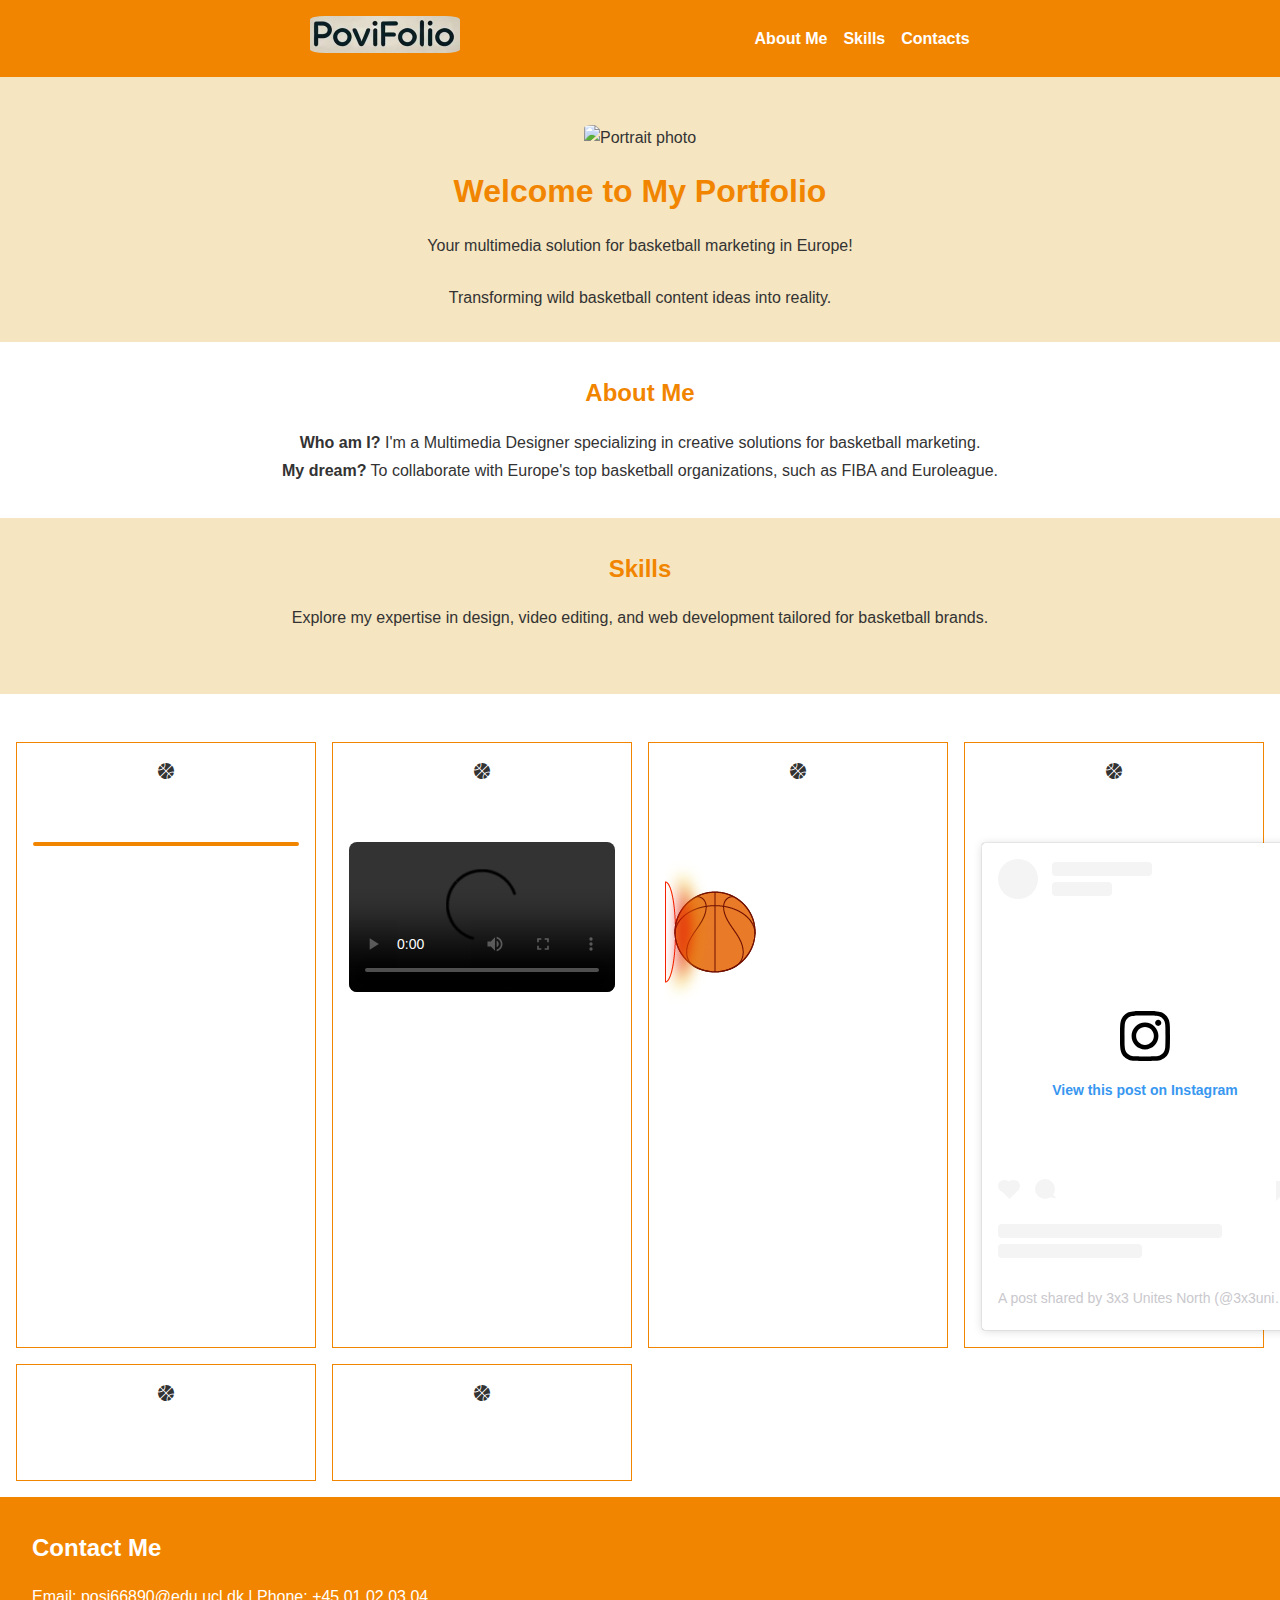
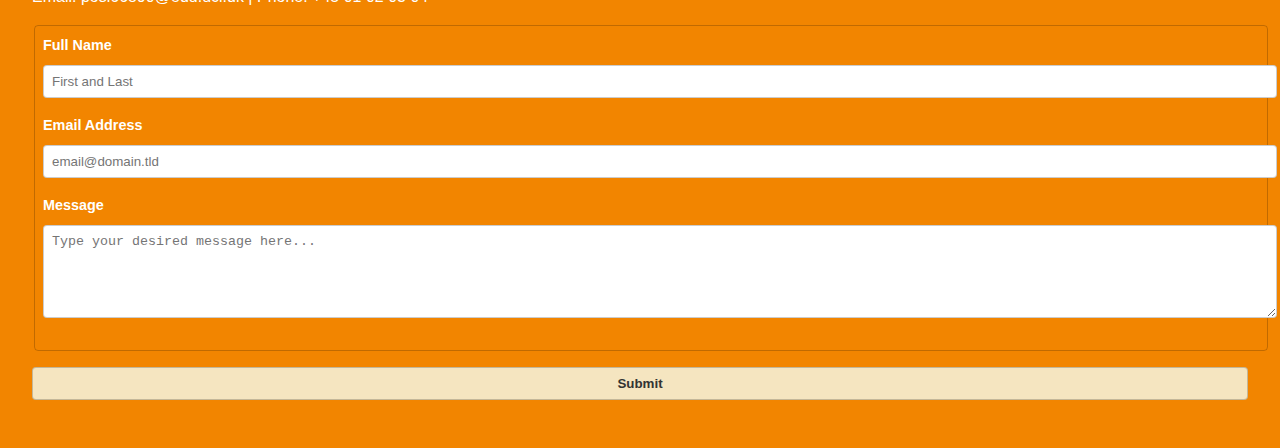
==== index.html @ 5fd6fee3 "onepager.html to index.html" ====
<!DOCTYPE html>
<html lang="en">
<head>
    <meta charset="UTF-8">
    <meta name="viewport" content="width=device-width, initial-scale=1.0">
    <title>PoviFolio</title>
    <link rel="stylesheet" href="https://cdnjs.cloudflare.com/ajax/libs/font-awesome/6.0.0/css/all.min.css">
    <link rel="stylesheet" href="onepager.css">
</head>
<body>
    <!-- Navbar Section -->
    <nav class="navbar">
        <a href="#landing" class="navbar__logo">
            <img src="./img/logo.jpg" alt="Logo" class="navbar__img">
        </a>
        <ul class="navbar__menu">
            <li><a href="#about" class="navbar__link">About Me</a></li>
            <li><a href="#skills" class="navbar__link">Skills</a></li>
            <li><a href="#contacts" class="navbar__link">Contacts</a></li>
        </ul>
    </nav>

    <!-- Landing Section -->
    <section id="landing" class="landing">
        <img src="./img/Povi/IMG_2511.JPG" alt="Portrait photo" class="landing__img">
        <div class="landing__content">
            <h1>Welcome to My Portfolio</h1>
            <p>Your multimedia solution for basketball marketing in Europe!<br><br>Transforming wild basketball content ideas into reality.</p>
        </div>
    </section>

    <!-- About Me Section -->
    <section id="about" class="about">
        <div class="about__content">
            <h2>About Me</h2>
            <p><strong>Who am I?</strong> I'm a Multimedia Designer specializing in creative solutions for basketball marketing.<br>
            <strong>My dream?</strong> To collaborate with Europe's top basketball organizations, such as FIBA and Euroleague.</p>
        </div>
    </section>

    <!-- Skills Section -->
    <section id="skills" class="skills">
        <div>
            <h2>Skills</h2>
            <p>Explore my expertise in design, video editing, and web development tailored for basketball brands.</p>
        </div>
    </section>
    
    <main class="main">
        <div class="container">
            <!-- Skill 1: Carousel -->
            <div class="skills__item">
                <i class="fa-solid fa-basketball"></i>
                <div class="skills__hover">
                    <p class="skills__text">Apparel photography</p>
                </div>
                <div class="carousel">
                    <img src="./img/DSC08071.JPG" alt="" class="carousel__image">
                    <img src="./img/DSC08074.JPG" alt="" class="carousel__image">
                    <img src="./img/DSC08086.JPG" alt="" class="carousel__image">
                    <img src="./img/DSC08089.JPG" alt="" class="carousel__image">
                    <img src="./img/DSC08105.JPG" alt="" class="carousel__image">
                </div>
            </div>
    
            <!-- Skill 2: Video -->
            <div class="skills__item">
                <i class="fa-solid fa-basketball"></i>
                <div class="skills__hover">
                    <p class="skills__text">Product Display Montage</p>
                </div>
                <video class="skills__media" controls>
                    <source src="/img/ShoeDisplay.webm" type="video/mp4">
                    Your browser does not support the video tag.
                </video>
            </div>
    
            <!-- Skill 3: Animation -->
            <div class="skills__item">
                <i class="fa-solid fa-basketball"></i>
                <div class="skills__hover">
                    <p class="skills__text">Animation Showcase</p>
                </div>
                <div class="skills__animation"></div>
            </div>
    
            <!-- Skill 4: Static Content -->
            <div class="skills__item">
                <i class="fa-solid fa-basketball"></i>
                <div class="skills__hover">
                    <p class="skills__text">Description of this skill.</p>
                </div>
                
                <!-- <blockquote class="instagram-media" data-instgrm-permalink="https://www.instagram.com/3x3unitesnorth/" data-instgrm-version="14"></blockquote>
                <script async src="//www.instagram.com/embed.js"></script> -->
                <blockquote class="instagram-media" data-instgrm-captioned data-instgrm-permalink="https://www.instagram.com/p/DDcJCPTNmQY/?utm_source=ig_embed&amp;utm_campaign=loading" data-instgrm-version="14" style=" background:#FFF; border:0; border-radius:3px; box-shadow:0 0 1px 0 rgba(0,0,0,0.5),0 1px 10px 0 rgba(0,0,0,0.15); margin: 1px; max-width:540px; min-width:326px; padding:0; width:99.375%; width:-webkit-calc(100% - 2px); width:calc(100% - 2px);"><div style="padding:16px;"> <a href="https://www.instagram.com/p/DDcJCPTNmQY/?utm_source=ig_embed&amp;utm_campaign=loading" style=" background:#FFFFFF; line-height:0; padding:0 0; text-align:center; text-decoration:none; width:100%;" target="_blank"> <div style=" display: flex; flex-direction: row; align-items: center;"> <div style="background-color: #F4F4F4; border-radius: 50%; flex-grow: 0; height: 40px; margin-right: 14px; width: 40px;"></div> <div style="display: flex; flex-direction: column; flex-grow: 1; justify-content: center;"> <div style=" background-color: #F4F4F4; border-radius: 4px; flex-grow: 0; height: 14px; margin-bottom: 6px; width: 100px;"></div> <div style=" background-color: #F4F4F4; border-radius: 4px; flex-grow: 0; height: 14px; width: 60px;"></div></div></div><div style="padding: 19% 0;"></div> <div style="display:block; height:50px; margin:0 auto 12px; width:50px;"><svg width="50px" height="50px" viewBox="0 0 60 60" version="1.1" xmlns="https://www.w3.org/2000/svg" xmlns:xlink="https://www.w3.org/1999/xlink"><g stroke="none" stroke-width="1" fill="none" fill-rule="evenodd"><g transform="translate(-511.000000, -20.000000)" fill="#000000"><g><path d="M556.869,30.41 C554.814,30.41 553.148,32.076 553.148,34.131 C553.148,36.186 554.814,37.852 556.869,37.852 C558.924,37.852 560.59,36.186 560.59,34.131 C560.59,32.076 558.924,30.41 556.869,30.41 M541,60.657 C535.114,60.657 530.342,55.887 530.342,50 C530.342,44.114 535.114,39.342 541,39.342 C546.887,39.342 551.658,44.114 551.658,50 C551.658,55.887 546.887,60.657 541,60.657 M541,33.886 C532.1,33.886 524.886,41.1 524.886,50 C524.886,58.899 532.1,66.113 541,66.113 C549.9,66.113 557.115,58.899 557.115,50 C557.115,41.1 549.9,33.886 541,33.886 M565.378,62.101 C565.244,65.022 564.756,66.606 564.346,67.663 C563.803,69.06 563.154,70.057 562.106,71.106 C561.058,72.155 560.06,72.803 558.662,73.347 C557.607,73.757 556.021,74.244 553.102,74.378 C549.944,74.521 548.997,74.552 541,74.552 C533.003,74.552 532.056,74.521 528.898,74.378 C525.979,74.244 524.393,73.757 523.338,73.347 C521.94,72.803 520.942,72.155 519.894,71.106 C518.846,70.057 518.197,69.06 517.654,67.663 C517.244,66.606 516.755,65.022 516.623,62.101 C516.479,58.943 516.448,57.996 516.448,50 C516.448,42.003 516.479,41.056 516.623,37.899 C516.755,34.978 517.244,33.391 517.654,32.338 C518.197,30.938 518.846,29.942 519.894,28.894 C520.942,27.846 521.94,27.196 523.338,26.654 C524.393,26.244 525.979,25.756 528.898,25.623 C532.057,25.479 533.004,25.448 541,25.448 C548.997,25.448 549.943,25.479 553.102,25.623 C556.021,25.756 557.607,26.244 558.662,26.654 C560.06,27.196 561.058,27.846 562.106,28.894 C563.154,29.942 563.803,30.938 564.346,32.338 C564.756,33.391 565.244,34.978 565.378,37.899 C565.522,41.056 565.552,42.003 565.552,50 C565.552,57.996 565.522,58.943 565.378,62.101 M570.82,37.631 C570.674,34.438 570.167,32.258 569.425,30.349 C568.659,28.377 567.633,26.702 565.965,25.035 C564.297,23.368 562.623,22.342 560.652,21.575 C558.743,20.834 556.562,20.326 553.369,20.18 C550.169,20.033 549.148,20 541,20 C532.853,20 531.831,20.033 528.631,20.18 C525.438,20.326 523.257,20.834 521.349,21.575 C519.376,22.342 517.703,23.368 516.035,25.035 C514.368,26.702 513.342,28.377 512.574,30.349 C511.834,32.258 511.326,34.438 511.181,37.631 C511.035,40.831 511,41.851 511,50 C511,58.147 511.035,59.17 511.181,62.369 C511.326,65.562 511.834,67.743 512.574,69.651 C513.342,71.625 514.368,73.296 516.035,74.965 C517.703,76.634 519.376,77.658 521.349,78.425 C523.257,79.167 525.438,79.673 528.631,79.82 C531.831,79.965 532.853,80.001 541,80.001 C549.148,80.001 550.169,79.965 553.369,79.82 C556.562,79.673 558.743,79.167 560.652,78.425 C562.623,77.658 564.297,76.634 565.965,74.965 C567.633,73.296 568.659,71.625 569.425,69.651 C570.167,67.743 570.674,65.562 570.82,62.369 C570.966,59.17 571,58.147 571,50 C571,41.851 570.966,40.831 570.82,37.631"></path></g></g></g></svg></div><div style="padding-top: 8px;"> <div style=" color:#3897f0; font-family:Arial,sans-serif; font-size:14px; font-style:normal; font-weight:550; line-height:18px;">View this post on Instagram</div></div><div style="padding: 12.5% 0;"></div> <div style="display: flex; flex-direction: row; margin-bottom: 14px; align-items: center;"><div> <div style="background-color: #F4F4F4; border-radius: 50%; height: 12.5px; width: 12.5px; transform: translateX(0px) translateY(7px);"></div> <div style="background-color: #F4F4F4; height: 12.5px; transform: rotate(-45deg) translateX(3px) translateY(1px); width: 12.5px; flex-grow: 0; margin-right: 14px; margin-left: 2px;"></div> <div style="background-color: #F4F4F4; border-radius: 50%; height: 12.5px; width: 12.5px; transform: translateX(9px) translateY(-18px);"></div></div><div style="margin-left: 8px;"> <div style=" background-color: #F4F4F4; border-radius: 50%; flex-grow: 0; height: 20px; width: 20px;"></div> <div style=" width: 0; height: 0; border-top: 2px solid transparent; border-left: 6px solid #f4f4f4; border-bottom: 2px solid transparent; transform: translateX(16px) translateY(-4px) rotate(30deg)"></div></div><div style="margin-left: auto;"> <div style=" width: 0px; border-top: 8px solid #F4F4F4; border-right: 8px solid transparent; transform: translateY(16px);"></div> <div style=" background-color: #F4F4F4; flex-grow: 0; height: 12px; width: 16px; transform: translateY(-4px);"></div> <div style=" width: 0; height: 0; border-top: 8px solid #F4F4F4; border-left: 8px solid transparent; transform: translateY(-4px) translateX(8px);"></div></div></div> <div style="display: flex; flex-direction: column; flex-grow: 1; justify-content: center; margin-bottom: 24px;"> <div style=" background-color: #F4F4F4; border-radius: 4px; flex-grow: 0; height: 14px; margin-bottom: 6px; width: 224px;"></div> <div style=" background-color: #F4F4F4; border-radius: 4px; flex-grow: 0; height: 14px; width: 144px;"></div></div></a><p style=" color:#c9c8cd; font-family:Arial,sans-serif; font-size:14px; line-height:17px; margin-bottom:0; margin-top:8px; overflow:hidden; padding:8px 0 7px; text-align:center; text-overflow:ellipsis; white-space:nowrap;"><a href="https://www.instagram.com/p/DDcJCPTNmQY/?utm_source=ig_embed&amp;utm_campaign=loading" style=" color:#c9c8cd; font-family:Arial,sans-serif; font-size:14px; font-style:normal; font-weight:normal; line-height:17px; text-decoration:none;" target="_blank">A post shared by 3x3 Unites North (@3x3unitesnorth)</a></p></div></blockquote>
<script async src="//www.instagram.com/embed.js"></script>

            </div>

            <!-- Skill 5: Static Content -->
            <div class="skills__item">
                <i class="fa-solid fa-basketball"></i>
                <div class="skills__hover">
                    <p class="skills__text">Description of this skill.</p>
                </div>
            </div>

            <!-- Skill 6: Static Content -->
            <div class="skills__item">
                <i class="fa-solid fa-basketball"></i>
                <div class="skills__hover">
                    <p class="skills__text">Description of this skill.</p>
                </div>
            </div>
        </div>
    </main>
    <script src="script.js"></script>

    <!-- Contacts Section -->
    <section id="contacts" class="contacts">
        <div>
            <h2>Contact Me</h2>
            <p>Email: posi66890@edu.ucl.dk | Phone: +45 01 02 03 04</p>
            <form id="fs-frm" name="simple-contact-form" accept-charset="utf-8" action="https://formspree.io/f/fs-frm" method="post">
                <fieldset id="fs-frm-inputs">
                  <label for="full-name">Full Name</label>
                  <input type="text" name="name" id="full-name" placeholder="First and Last" required="">
                  <label for="email-address">Email Address</label>
                  <input type="email" name="_replyto" id="email-address" placeholder="email@domain.tld" required="">
                  <label for="message">Message</label>
                  <textarea rows="5" name="message" id="message" placeholder="Type your desired message here..." required=""></textarea>
                  <input type="hidden" name="_subject" id="email-subject" value="Contact Form Submission">
                </fieldset>
                <input type="button" value="Submit">
              </form>
        </div>
    </section>
    <script>
        // Smooth manual scrolling
document.querySelectorAll('.navbar__link').forEach(link => {
    link.addEventListener('click', (e) => {
        e.preventDefault();
        const target = document.querySelector(link.getAttribute('href'));
        const offsetTop = target.offsetTop;

        window.scrollTo({
            top: offsetTop,
            behavior: 'smooth'
        });
    });
});

        // JS code for the carousel
        document.querySelectorAll('.carousel').forEach(carousel => {
            const images = carousel.querySelectorAll('.carousel__image');
            let currentIndex = 0;

            const showImage = (index) => {
                images.forEach((img, i) => {
                    img.style.display = i === index ? 'block' : 'none';
                });
            };

            setInterval(() => {
                currentIndex = (currentIndex + 1) % images.length;
                showImage(currentIndex);
            }, 3000);

            showImage(currentIndex);
        });
    
    </script>
</body>
</html>
---- onepager.css ----
/* Variables for Consistency */
:root {
  --color-primary: #f28500;
  --color-secondary: #f5e5c0;
  --color-bg: #ffffff;
  --color-text: #333333;
  --color-hover-bg: rgba(0, 0, 0, 0.8);
  --spacing: 1rem;
}

/* General Reset */
body, h1, h2, p, ul, li {
  margin: 0;
  padding: 0;
  box-sizing: border-box;
}

body {
  font-family: Arial, sans-serif;
  background-color: var(--color-bg);
  color: var(--color-text);
  line-height: 1.6;
}

/* Navbar */
.navbar {
  position: relative;
  display: flex;
  justify-content: space-evenly;
  align-items: center;
  background-color: var(--color-primary);
  padding: var(--spacing);
}

.navbar__menu {
  list-style: none;
  display: flex;
  gap: var(--spacing);
}

.navbar__link {
  color: var(--color-bg);
  text-decoration: none;
  font-weight: bold;
}

.navbar__link:hover {
  text-decoration: underline;
}

.navbar__img {
  width: 150px;
  height: auto;
  border-radius: 10%;
}

/* Landing Section */
.landing {
  text-align: center;
  padding: 2rem;
  background-color: var(--color-secondary);
}

.landing__img {
  display: inline;
  width: 500px;
  height: auto;
  border-radius: 10%;
  margin: 1rem;
}

.landing h1 {
  font-size: 2rem;
  color: var(--color-primary);
}

.landing p {
  font-size: 1rem;
  margin-top: 1rem;
}

/* About Me Section */
.about {
  text-align: center;
  padding: 2rem;
  background-color: var(--color-bg);
  color: var(--color-text);
}

.about h2 {
  font-size: 1.5rem;
  color: var(--color-primary);
  margin-bottom: 1rem;
}

.about p {
  font-size: 1rem;
  line-height: 1.8;
}

/* Skills Section */
.skills {
  margin-bottom: 2rem;
  padding: 2rem;
  background-color: var(--color-secondary);
}

.skills h2 {
  text-align: center;
  font-size: 1.5rem;
  color: var(--color-primary);
  margin-bottom: 1rem;
}

.skills p {
  text-align: center;
  font-size: 1rem;
  margin-bottom: 2rem;
}

/* Skills Item */
.container {
  display: grid;
  grid-template-columns: repeat(auto-fit, minmax(300px, 1fr));
  gap: var(--spacing);
  justify-content: center; /* Center the grid items horizontally */
  align-content: center; /* Center the grid items vertically if there's extra space */
  padding: 1rem; /* Add padding for smaller screens */
}

.skills__item {
  box-sizing: border-box;
  position: relative;
  background-color: var(--color-bg);
  padding: var(--spacing);
  text-align: center;
  border: 1px solid var(--color-primary);
  transition: transform 0.3s ease;
}

.skills__item * {
  max-width: 100%;
  height: auto;

}

.skills__item:hover {
  transform: scale(1.05);
}

.skills__hover {
  opacity: 0;
  transform: translateY(100%);
  transition: transform 0.3s ease, opacity 0.3s ease;
  padding: var(--spacing);
  background-color: var(--color-hover-bg);
  color: var(--color-bg);
}

.skills__item:hover .skills__hover {
  opacity: 1;
  transform: translateY(0);
}

/* Image carousel */
.carousel {
  display: flex;
  overflow: hidden;
  border: 2px solid var(--color-primary);
  border-radius: 8px;
}

/* Video and Animation */
.skills__media {
  width: 100%;
  border-radius: 8px;
}

.skills__animation {
  height: 400px;
  width: 400px;
  background: url("./img/portals-01.png") no-repeat;
  animation: sprite-animation 1.8s steps(21) infinite;
}

@keyframes sprite-animation {
  0% {
    background-position: 0;
  }
  100% {
    background-position: -8400px;
  }
}

/* Contacts Section */
.contacts {
  padding: 2rem;
  background-color: var(--color-primary);
  color: var(--color-bg);
}

.contacts h2 {
  font-size: 1.5rem;
  margin-bottom: 1rem;
}

.contacts p {
  font-size: 1rem;
  margin-bottom: 1rem;
}

input[type="button"] {
  padding: 0.5rem 1rem;
  background-color: var(--color-secondary);
  color: var(--color-text);
  border: none;
  cursor: pointer;
  border-radius: 4px;
  font-weight: bold;
}

input[type="button"]:hover {
  background-color: var(--color-hover-bg);
  color: var(--color-bg);
}

/* Form Styling */
#fs-frm input,
#fs-frm textarea,
#fs-frm fieldset {
  width: 100%;
  margin-bottom: 1rem;
  padding: 0.5rem;
  border: 1px solid rgba(0, 0, 0, 0.2);
  border-radius: 4px;
}

#fs-frm label {
  margin-bottom: 0.5rem;
  display: block;
  font-size: 0.9rem;
  font-weight: bold;
}

/* Responsive Design */
/* @media (max-width: 768px) {
  .navbar__menu {
    flex-direction: column;
    gap: 1rem;
  }

  .navbar__link {
    font-size: 0.9rem;
  }

  .skills {
    display: flex;
    justify-content: center;
  }
} */

@media (max-width: 768px) {
  .container {
    grid-template-columns: repeat(auto-fit, minmax(250px, 1fr)); /* Reduce column size */
    padding: 0.5rem;
  }

  .skills__item {
    padding: 0.8rem; /* Reduce padding */
    font-size: 0.9rem; /* Adjust font size */
  }

  .skills__hover {
    padding: 0.5rem; /* Reduce hover padding */
  }

  .skills__animation {
    height: 300px; /* Reduce size of animation */
    width: 300px;
  }
}
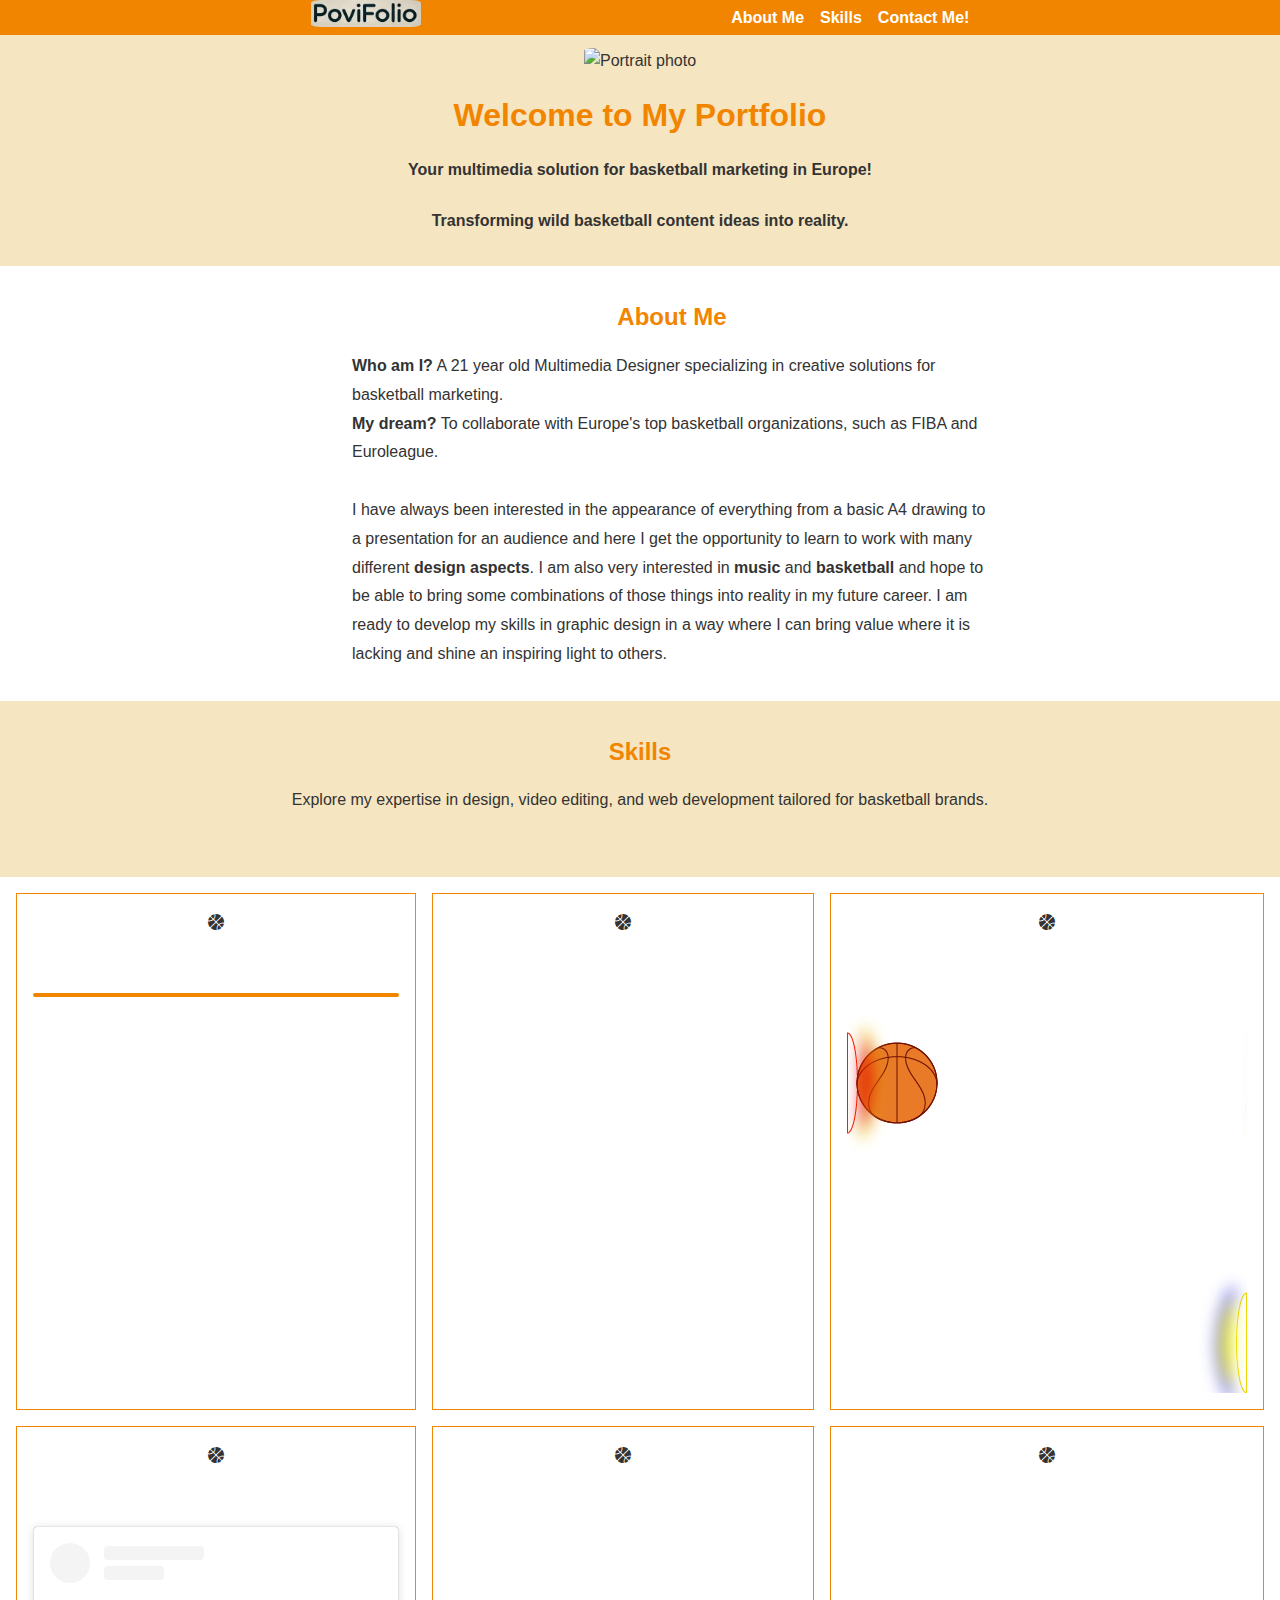
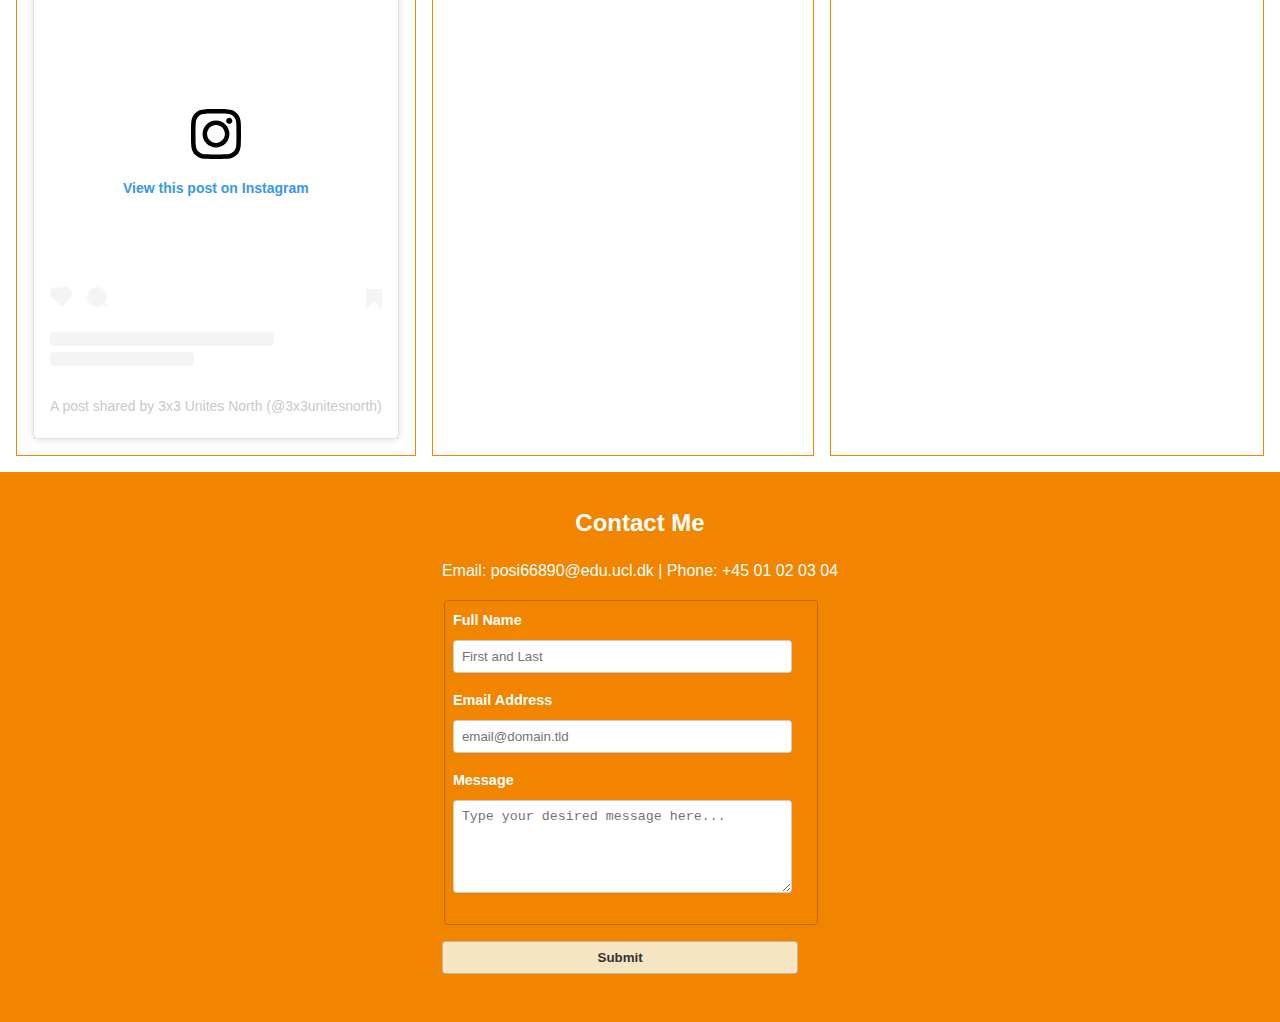
==== commit bf8b45ea: "fixed navbar, contact form, about me" ====
--- a/index.html
+++ b/index.html
@@ -16,7 +16,7 @@
         <ul class="navbar__menu">
             <li><a href="#about" class="navbar__link">About Me</a></li>
             <li><a href="#skills" class="navbar__link">Skills</a></li>
-            <li><a href="#contacts" class="navbar__link">Contacts</a></li>
+            <li><a href="#contacts" class="navbar__link">Contact Me!</a></li>
         </ul>
     </nav>
 
@@ -25,7 +25,7 @@
         <img src="./img/Povi/IMG_2511.JPG" alt="Portrait photo" class="landing__img">
         <div class="landing__content">
             <h1>Welcome to My Portfolio</h1>
-            <p>Your multimedia solution for basketball marketing in Europe!<br><br>Transforming wild basketball content ideas into reality.</p>
+            <p><strong>Your multimedia solution for basketball marketing in Europe!<br><br>Transforming wild basketball content ideas into reality.</p></strong>
         </div>
     </section>
 
@@ -33,8 +33,14 @@
     <section id="about" class="about">
         <div class="about__content">
             <h2>About Me</h2>
-            <p><strong>Who am I?</strong> I'm a Multimedia Designer specializing in creative solutions for basketball marketing.<br>
-            <strong>My dream?</strong> To collaborate with Europe's top basketball organizations, such as FIBA and Euroleague.</p>
+            <p>
+                <strong>Who am I?</strong> A 21 year old Multimedia Designer specializing in creative solutions for basketball marketing.<br>
+                <strong>My dream?</strong> To collaborate with Europe's top basketball organizations, such as FIBA and Euroleague.
+                <br><br>
+                I have always been interested in the appearance of everything from a basic A4 drawing to a presentation for an audience and here I get the opportunity to learn to work with many different <strong>design aspects</strong>. 
+                I am also very interested in <strong>music</strong> and <strong>basketball</strong> and hope to be able to bring some combinations of those things into reality in my future career.
+                I am ready to develop my skills in graphic design in a way where I can bring value where it is lacking and shine an inspiring light to others. 
+            </p>
         </div>
     </section>
 
@@ -69,17 +75,14 @@
                 <div class="skills__hover">
                     <p class="skills__text">Product Display Montage</p>
                 </div>
-                <video class="skills__media" controls>
-                    <source src="/img/ShoeDisplay.webm" type="video/mp4">
-                    Your browser does not support the video tag.
-                </video>
+                <img src="./img/shoedisplay.webm" alt="">
             </div>
     
             <!-- Skill 3: Animation -->
             <div class="skills__item">
                 <i class="fa-solid fa-basketball"></i>
                 <div class="skills__hover">
-                    <p class="skills__text">Animation Showcase</p>
+                    <p class="skills__text">Sprite Animation</p>
                 </div>
                 <div class="skills__animation"></div>
             </div>
@@ -88,9 +91,9 @@
             <div class="skills__item">
                 <i class="fa-solid fa-basketball"></i>
                 <div class="skills__hover">
-                    <p class="skills__text">Description of this skill.</p>
+                    <p class="skills__text">Instagram account</p>
                 </div>
-                
+                <!-- <embed src="https://www.instagram.com/3x3unitesnorth/" type="media_type"> -->
                 <!-- <blockquote class="instagram-media" data-instgrm-permalink="https://www.instagram.com/3x3unitesnorth/" data-instgrm-version="14"></blockquote>
                 <script async src="//www.instagram.com/embed.js"></script> -->
                 <blockquote class="instagram-media" data-instgrm-captioned data-instgrm-permalink="https://www.instagram.com/p/DDcJCPTNmQY/?utm_source=ig_embed&amp;utm_campaign=loading" data-instgrm-version="14" style=" background:#FFF; border:0; border-radius:3px; box-shadow:0 0 1px 0 rgba(0,0,0,0.5),0 1px 10px 0 rgba(0,0,0,0.15); margin: 1px; max-width:540px; min-width:326px; padding:0; width:99.375%; width:-webkit-calc(100% - 2px); width:calc(100% - 2px);"><div style="padding:16px;"> <a href="https://www.instagram.com/p/DDcJCPTNmQY/?utm_source=ig_embed&amp;utm_campaign=loading" style=" background:#FFFFFF; line-height:0; padding:0 0; text-align:center; text-decoration:none; width:100%;" target="_blank"> <div style=" display: flex; flex-direction: row; align-items: center;"> <div style="background-color: #F4F4F4; border-radius: 50%; flex-grow: 0; height: 40px; margin-right: 14px; width: 40px;"></div> <div style="display: flex; flex-direction: column; flex-grow: 1; justify-content: center;"> <div style=" background-color: #F4F4F4; border-radius: 4px; flex-grow: 0; height: 14px; margin-bottom: 6px; width: 100px;"></div> <div style=" background-color: #F4F4F4; border-radius: 4px; flex-grow: 0; height: 14px; width: 60px;"></div></div></div><div style="padding: 19% 0;"></div> <div style="display:block; height:50px; margin:0 auto 12px; width:50px;"><svg width="50px" height="50px" viewBox="0 0 60 60" version="1.1" xmlns="https://www.w3.org/2000/svg" xmlns:xlink="https://www.w3.org/1999/xlink"><g stroke="none" stroke-width="1" fill="none" fill-rule="evenodd"><g transform="translate(-511.000000, -20.000000)" fill="#000000"><g><path d="M556.869,30.41 C554.814,30.41 553.148,32.076 553.148,34.131 C553.148,36.186 554.814,37.852 556.869,37.852 C558.924,37.852 560.59,36.186 560.59,34.131 C560.59,32.076 558.924,30.41 556.869,30.41 M541,60.657 C535.114,60.657 530.342,55.887 530.342,50 C530.342,44.114 535.114,39.342 541,39.342 C546.887,39.342 551.658,44.114 551.658,50 C551.658,55.887 546.887,60.657 541,60.657 M541,33.886 C532.1,33.886 524.886,41.1 524.886,50 C524.886,58.899 532.1,66.113 541,66.113 C549.9,66.113 557.115,58.899 557.115,50 C557.115,41.1 549.9,33.886 541,33.886 M565.378,62.101 C565.244,65.022 564.756,66.606 564.346,67.663 C563.803,69.06 563.154,70.057 562.106,71.106 C561.058,72.155 560.06,72.803 558.662,73.347 C557.607,73.757 556.021,74.244 553.102,74.378 C549.944,74.521 548.997,74.552 541,74.552 C533.003,74.552 532.056,74.521 528.898,74.378 C525.979,74.244 524.393,73.757 523.338,73.347 C521.94,72.803 520.942,72.155 519.894,71.106 C518.846,70.057 518.197,69.06 517.654,67.663 C517.244,66.606 516.755,65.022 516.623,62.101 C516.479,58.943 516.448,57.996 516.448,50 C516.448,42.003 516.479,41.056 516.623,37.899 C516.755,34.978 517.244,33.391 517.654,32.338 C518.197,30.938 518.846,29.942 519.894,28.894 C520.942,27.846 521.94,27.196 523.338,26.654 C524.393,26.244 525.979,25.756 528.898,25.623 C532.057,25.479 533.004,25.448 541,25.448 C548.997,25.448 549.943,25.479 553.102,25.623 C556.021,25.756 557.607,26.244 558.662,26.654 C560.06,27.196 561.058,27.846 562.106,28.894 C563.154,29.942 563.803,30.938 564.346,32.338 C564.756,33.391 565.244,34.978 565.378,37.899 C565.522,41.056 565.552,42.003 565.552,50 C565.552,57.996 565.522,58.943 565.378,62.101 M570.82,37.631 C570.674,34.438 570.167,32.258 569.425,30.349 C568.659,28.377 567.633,26.702 565.965,25.035 C564.297,23.368 562.623,22.342 560.652,21.575 C558.743,20.834 556.562,20.326 553.369,20.18 C550.169,20.033 549.148,20 541,20 C532.853,20 531.831,20.033 528.631,20.18 C525.438,20.326 523.257,20.834 521.349,21.575 C519.376,22.342 517.703,23.368 516.035,25.035 C514.368,26.702 513.342,28.377 512.574,30.349 C511.834,32.258 511.326,34.438 511.181,37.631 C511.035,40.831 511,41.851 511,50 C511,58.147 511.035,59.17 511.181,62.369 C511.326,65.562 511.834,67.743 512.574,69.651 C513.342,71.625 514.368,73.296 516.035,74.965 C517.703,76.634 519.376,77.658 521.349,78.425 C523.257,79.167 525.438,79.673 528.631,79.82 C531.831,79.965 532.853,80.001 541,80.001 C549.148,80.001 550.169,79.965 553.369,79.82 C556.562,79.673 558.743,79.167 560.652,78.425 C562.623,77.658 564.297,76.634 565.965,74.965 C567.633,73.296 568.659,71.625 569.425,69.651 C570.167,67.743 570.674,65.562 570.82,62.369 C570.966,59.17 571,58.147 571,50 C571,41.851 570.966,40.831 570.82,37.631"></path></g></g></g></svg></div><div style="padding-top: 8px;"> <div style=" color:#3897f0; font-family:Arial,sans-serif; font-size:14px; font-style:normal; font-weight:550; line-height:18px;">View this post on Instagram</div></div><div style="padding: 12.5% 0;"></div> <div style="display: flex; flex-direction: row; margin-bottom: 14px; align-items: center;"><div> <div style="background-color: #F4F4F4; border-radius: 50%; height: 12.5px; width: 12.5px; transform: translateX(0px) translateY(7px);"></div> <div style="background-color: #F4F4F4; height: 12.5px; transform: rotate(-45deg) translateX(3px) translateY(1px); width: 12.5px; flex-grow: 0; margin-right: 14px; margin-left: 2px;"></div> <div style="background-color: #F4F4F4; border-radius: 50%; height: 12.5px; width: 12.5px; transform: translateX(9px) translateY(-18px);"></div></div><div style="margin-left: 8px;"> <div style=" background-color: #F4F4F4; border-radius: 50%; flex-grow: 0; height: 20px; width: 20px;"></div> <div style=" width: 0; height: 0; border-top: 2px solid transparent; border-left: 6px solid #f4f4f4; border-bottom: 2px solid transparent; transform: translateX(16px) translateY(-4px) rotate(30deg)"></div></div><div style="margin-left: auto;"> <div style=" width: 0px; border-top: 8px solid #F4F4F4; border-right: 8px solid transparent; transform: translateY(16px);"></div> <div style=" background-color: #F4F4F4; flex-grow: 0; height: 12px; width: 16px; transform: translateY(-4px);"></div> <div style=" width: 0; height: 0; border-top: 8px solid #F4F4F4; border-left: 8px solid transparent; transform: translateY(-4px) translateX(8px);"></div></div></div> <div style="display: flex; flex-direction: column; flex-grow: 1; justify-content: center; margin-bottom: 24px;"> <div style=" background-color: #F4F4F4; border-radius: 4px; flex-grow: 0; height: 14px; margin-bottom: 6px; width: 224px;"></div> <div style=" background-color: #F4F4F4; border-radius: 4px; flex-grow: 0; height: 14px; width: 144px;"></div></div></a><p style=" color:#c9c8cd; font-family:Arial,sans-serif; font-size:14px; line-height:17px; margin-bottom:0; margin-top:8px; overflow:hidden; padding:8px 0 7px; text-align:center; text-overflow:ellipsis; white-space:nowrap;"><a href="https://www.instagram.com/p/DDcJCPTNmQY/?utm_source=ig_embed&amp;utm_campaign=loading" style=" color:#c9c8cd; font-family:Arial,sans-serif; font-size:14px; font-style:normal; font-weight:normal; line-height:17px; text-decoration:none;" target="_blank">A post shared by 3x3 Unites North (@3x3unitesnorth)</a></p></div></blockquote>
@@ -122,15 +125,14 @@
         <div>
             <h2>Contact Me</h2>
             <p>Email: posi66890@edu.ucl.dk | Phone: +45 01 02 03 04</p>
-            <form id="fs-frm" name="simple-contact-form" accept-charset="utf-8" action="https://formspree.io/f/fs-frm" method="post">
+            <form id="fs-frm" accept-charset="utf-8">
                 <fieldset id="fs-frm-inputs">
                   <label for="full-name">Full Name</label>
-                  <input type="text" name="name" id="full-name" placeholder="First and Last" required="">
+                  <input type="text" id="full-name" placeholder="First and Last" required="">
                   <label for="email-address">Email Address</label>
-                  <input type="email" name="_replyto" id="email-address" placeholder="email@domain.tld" required="">
+                  <input type="email" id="email-address" placeholder="email@domain.tld" required="">
                   <label for="message">Message</label>
-                  <textarea rows="5" name="message" id="message" placeholder="Type your desired message here..." required=""></textarea>
-                  <input type="hidden" name="_subject" id="email-subject" value="Contact Form Submission">
+                  <textarea rows="5" id="message" placeholder="Type your desired message here..." required=""></textarea>
                 </fieldset>
                 <input type="button" value="Submit">
               </form>
@@ -139,17 +141,18 @@
     <script>
         // Smooth manual scrolling
 document.querySelectorAll('.navbar__link').forEach(link => {
-    link.addEventListener('click', (e) => {
+    link.addEventListener('click', function(e) {
         e.preventDefault();
-        const target = document.querySelector(link.getAttribute('href'));
-        const offsetTop = target.offsetTop;
-
+        const targetId = this.getAttribute('href').substring(1);
+        const targetElement = document.getElementById(targetId);
         window.scrollTo({
-            top: offsetTop,
+            top: targetElement.offsetTop,
             behavior: 'smooth'
         });
     });
 });
+
+
 
         // JS code for the carousel
         document.querySelectorAll('.carousel').forEach(carousel => {
--- a/onepager.css
+++ b/onepager.css
@@ -20,16 +20,19 @@
   background-color: var(--color-bg);
   color: var(--color-text);
   line-height: 1.6;
+  overflow-x: hidden;
 }
 
 /* Navbar */
 .navbar {
-  position: relative;
   display: flex;
   justify-content: space-evenly;
   align-items: center;
+  position: fixed;
+  width: 100%;
+  z-index: 10;
   background-color: var(--color-primary);
-  padding: var(--spacing);
+  padding: var(--spacing)/2;
 }
 
 .navbar__menu {
@@ -49,7 +52,7 @@
 }
 
 .navbar__img {
-  width: 150px;
+  width: 110px;
   height: auto;
   border-radius: 10%;
 }
@@ -80,14 +83,17 @@
 }
 
 /* About Me Section */
-.about {
-  text-align: center;
+#about {
+  display: flex;
+  width: 100%;
+  justify-content: center;
   padding: 2rem;
   background-color: var(--color-bg);
   color: var(--color-text);
 }
 
-.about h2 {
+.about__content h2 {
+  text-align: center;
   font-size: 1.5rem;
   color: var(--color-primary);
   margin-bottom: 1rem;
@@ -98,9 +104,13 @@
   line-height: 1.8;
 }
 
+#about > * {
+  width: 50%;
+  justify-content: center;
+  align-items: center;
+}
 /* Skills Section */
 .skills {
-  margin-bottom: 2rem;
   padding: 2rem;
   background-color: var(--color-secondary);
 }
@@ -121,7 +131,7 @@
 /* Skills Item */
 .container {
   display: grid;
-  grid-template-columns: repeat(auto-fit, minmax(300px, 1fr));
+  grid-template-columns: repeat(3, 1fr);
   gap: var(--spacing);
   justify-content: center; /* Center the grid items horizontally */
   align-content: center; /* Center the grid items vertically if there's extra space */
@@ -194,17 +204,21 @@
 
 /* Contacts Section */
 .contacts {
+  display: flex;
+  justify-content: center;
   padding: 2rem;
   background-color: var(--color-primary);
   color: var(--color-bg);
 }
 
 .contacts h2 {
+  text-align: center;
   font-size: 1.5rem;
   margin-bottom: 1rem;
 }
 
 .contacts p {
+  text-align: center;
   font-size: 1rem;
   margin-bottom: 1rem;
 }
@@ -228,7 +242,7 @@
 #fs-frm input,
 #fs-frm textarea,
 #fs-frm fieldset {
-  width: 100%;
+  width: 90%;
   margin-bottom: 1rem;
   padding: 0.5rem;
   border: 1px solid rgba(0, 0, 0, 0.2);
@@ -275,7 +289,7 @@
   }
 
   .skills__animation {
-    height: 300px; /* Reduce size of animation */
-    width: 300px;
+    height: 400px; /* Reduce size of animation */
+    width: 400px;
   }
 }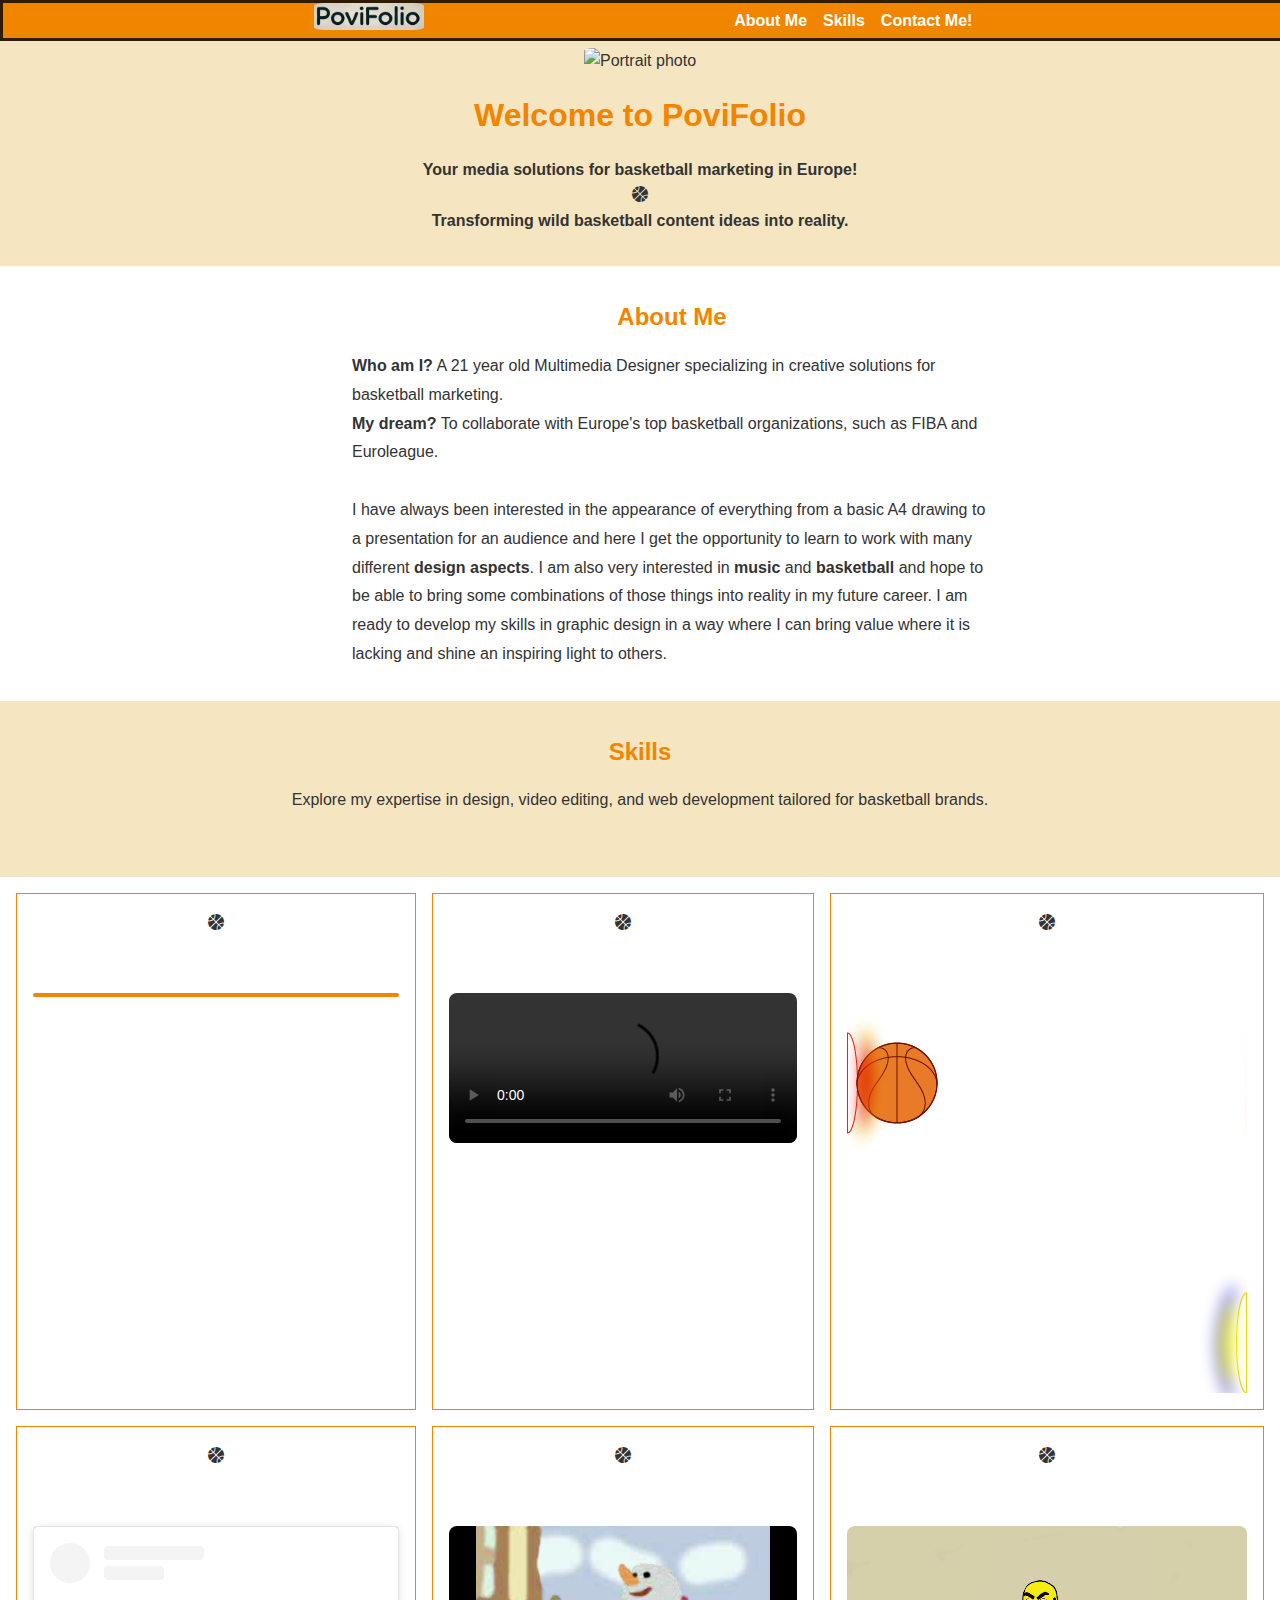
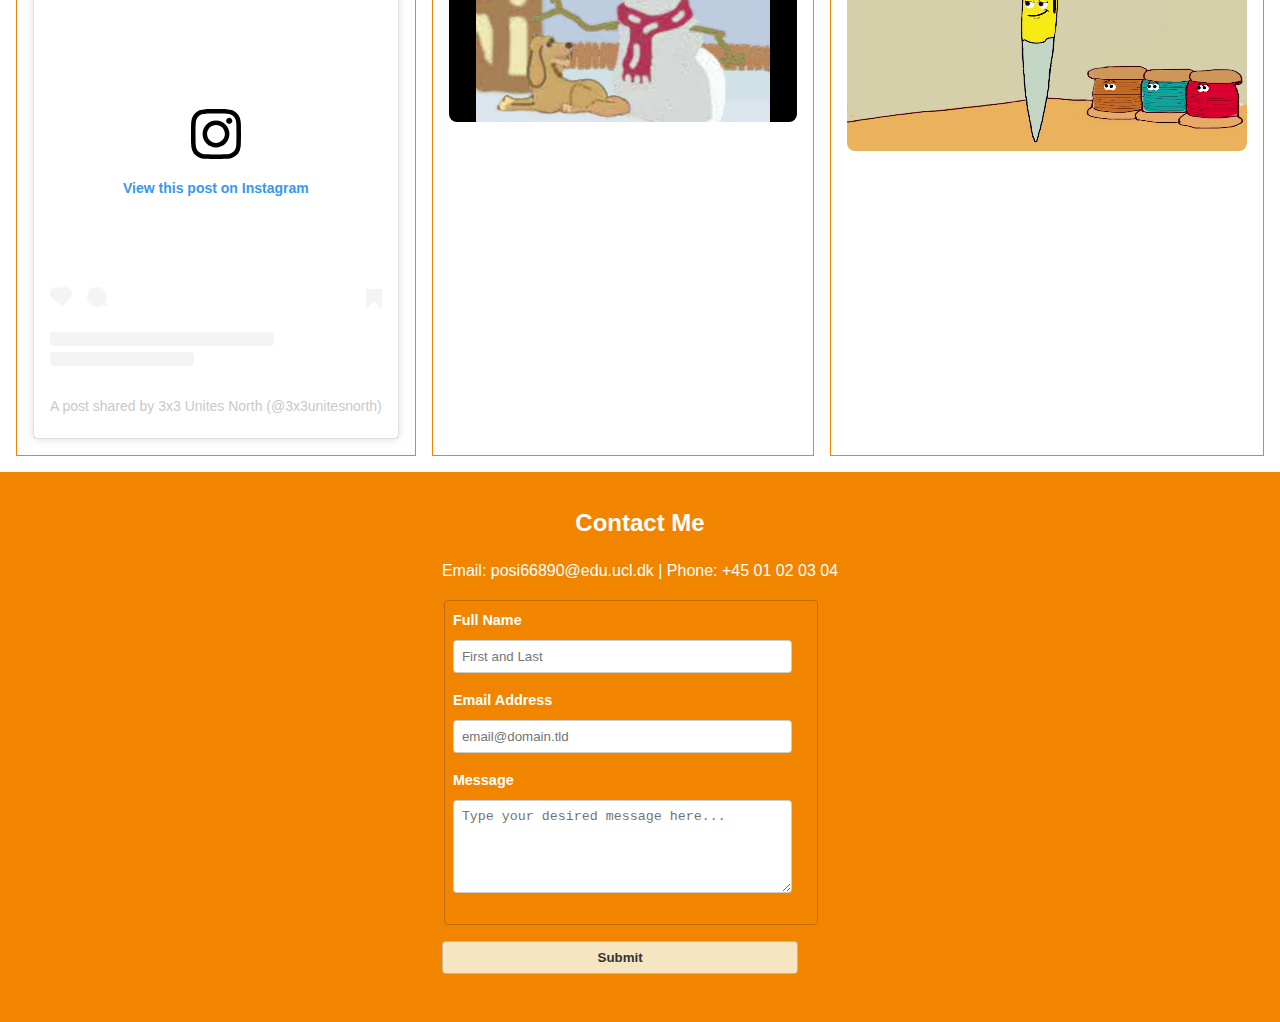
==== commit 28c29258: "images, last 2 skills" ====
--- a/index.html
+++ b/index.html
@@ -22,10 +22,10 @@
 
     <!-- Landing Section -->
     <section id="landing" class="landing">
-        <img src="./img/Povi/IMG_2511.JPG" alt="Portrait photo" class="landing__img">
+        <img src="./img/IMG_2511.JPG" alt="Portrait photo" class="landing__img">
         <div class="landing__content">
-            <h1>Welcome to My Portfolio</h1>
-            <p><strong>Your multimedia solution for basketball marketing in Europe!<br><br>Transforming wild basketball content ideas into reality.</p></strong>
+            <h1>Welcome to PoviFolio</h1>
+            <p><strong>Your media solutions for basketball marketing in Europe!<br><i class="fa-solid fa-basketball"></i><br>Transforming wild basketball content ideas into reality.</p></strong>
         </div>
     </section>
 
@@ -75,7 +75,10 @@
                 <div class="skills__hover">
                     <p class="skills__text">Product Display Montage</p>
                 </div>
-                <img src="./img/shoedisplay.webm" alt="">
+                <video controls >
+                    <source src="./img/shoedisplay.webm" type="video/webm" />
+                  </video>
+                  
             </div>
     
             <!-- Skill 3: Animation -->
@@ -93,28 +96,27 @@
                 <div class="skills__hover">
                     <p class="skills__text">Instagram account</p>
                 </div>
-                <!-- <embed src="https://www.instagram.com/3x3unitesnorth/" type="media_type"> -->
-                <!-- <blockquote class="instagram-media" data-instgrm-permalink="https://www.instagram.com/3x3unitesnorth/" data-instgrm-version="14"></blockquote>
-                <script async src="//www.instagram.com/embed.js"></script> -->
                 <blockquote class="instagram-media" data-instgrm-captioned data-instgrm-permalink="https://www.instagram.com/p/DDcJCPTNmQY/?utm_source=ig_embed&amp;utm_campaign=loading" data-instgrm-version="14" style=" background:#FFF; border:0; border-radius:3px; box-shadow:0 0 1px 0 rgba(0,0,0,0.5),0 1px 10px 0 rgba(0,0,0,0.15); margin: 1px; max-width:540px; min-width:326px; padding:0; width:99.375%; width:-webkit-calc(100% - 2px); width:calc(100% - 2px);"><div style="padding:16px;"> <a href="https://www.instagram.com/p/DDcJCPTNmQY/?utm_source=ig_embed&amp;utm_campaign=loading" style=" background:#FFFFFF; line-height:0; padding:0 0; text-align:center; text-decoration:none; width:100%;" target="_blank"> <div style=" display: flex; flex-direction: row; align-items: center;"> <div style="background-color: #F4F4F4; border-radius: 50%; flex-grow: 0; height: 40px; margin-right: 14px; width: 40px;"></div> <div style="display: flex; flex-direction: column; flex-grow: 1; justify-content: center;"> <div style=" background-color: #F4F4F4; border-radius: 4px; flex-grow: 0; height: 14px; margin-bottom: 6px; width: 100px;"></div> <div style=" background-color: #F4F4F4; border-radius: 4px; flex-grow: 0; height: 14px; width: 60px;"></div></div></div><div style="padding: 19% 0;"></div> <div style="display:block; height:50px; margin:0 auto 12px; width:50px;"><svg width="50px" height="50px" viewBox="0 0 60 60" version="1.1" xmlns="https://www.w3.org/2000/svg" xmlns:xlink="https://www.w3.org/1999/xlink"><g stroke="none" stroke-width="1" fill="none" fill-rule="evenodd"><g transform="translate(-511.000000, -20.000000)" fill="#000000"><g><path d="M556.869,30.41 C554.814,30.41 553.148,32.076 553.148,34.131 C553.148,36.186 554.814,37.852 556.869,37.852 C558.924,37.852 560.59,36.186 560.59,34.131 C560.59,32.076 558.924,30.41 556.869,30.41 M541,60.657 C535.114,60.657 530.342,55.887 530.342,50 C530.342,44.114 535.114,39.342 541,39.342 C546.887,39.342 551.658,44.114 551.658,50 C551.658,55.887 546.887,60.657 541,60.657 M541,33.886 C532.1,33.886 524.886,41.1 524.886,50 C524.886,58.899 532.1,66.113 541,66.113 C549.9,66.113 557.115,58.899 557.115,50 C557.115,41.1 549.9,33.886 541,33.886 M565.378,62.101 C565.244,65.022 564.756,66.606 564.346,67.663 C563.803,69.06 563.154,70.057 562.106,71.106 C561.058,72.155 560.06,72.803 558.662,73.347 C557.607,73.757 556.021,74.244 553.102,74.378 C549.944,74.521 548.997,74.552 541,74.552 C533.003,74.552 532.056,74.521 528.898,74.378 C525.979,74.244 524.393,73.757 523.338,73.347 C521.94,72.803 520.942,72.155 519.894,71.106 C518.846,70.057 518.197,69.06 517.654,67.663 C517.244,66.606 516.755,65.022 516.623,62.101 C516.479,58.943 516.448,57.996 516.448,50 C516.448,42.003 516.479,41.056 516.623,37.899 C516.755,34.978 517.244,33.391 517.654,32.338 C518.197,30.938 518.846,29.942 519.894,28.894 C520.942,27.846 521.94,27.196 523.338,26.654 C524.393,26.244 525.979,25.756 528.898,25.623 C532.057,25.479 533.004,25.448 541,25.448 C548.997,25.448 549.943,25.479 553.102,25.623 C556.021,25.756 557.607,26.244 558.662,26.654 C560.06,27.196 561.058,27.846 562.106,28.894 C563.154,29.942 563.803,30.938 564.346,32.338 C564.756,33.391 565.244,34.978 565.378,37.899 C565.522,41.056 565.552,42.003 565.552,50 C565.552,57.996 565.522,58.943 565.378,62.101 M570.82,37.631 C570.674,34.438 570.167,32.258 569.425,30.349 C568.659,28.377 567.633,26.702 565.965,25.035 C564.297,23.368 562.623,22.342 560.652,21.575 C558.743,20.834 556.562,20.326 553.369,20.18 C550.169,20.033 549.148,20 541,20 C532.853,20 531.831,20.033 528.631,20.18 C525.438,20.326 523.257,20.834 521.349,21.575 C519.376,22.342 517.703,23.368 516.035,25.035 C514.368,26.702 513.342,28.377 512.574,30.349 C511.834,32.258 511.326,34.438 511.181,37.631 C511.035,40.831 511,41.851 511,50 C511,58.147 511.035,59.17 511.181,62.369 C511.326,65.562 511.834,67.743 512.574,69.651 C513.342,71.625 514.368,73.296 516.035,74.965 C517.703,76.634 519.376,77.658 521.349,78.425 C523.257,79.167 525.438,79.673 528.631,79.82 C531.831,79.965 532.853,80.001 541,80.001 C549.148,80.001 550.169,79.965 553.369,79.82 C556.562,79.673 558.743,79.167 560.652,78.425 C562.623,77.658 564.297,76.634 565.965,74.965 C567.633,73.296 568.659,71.625 569.425,69.651 C570.167,67.743 570.674,65.562 570.82,62.369 C570.966,59.17 571,58.147 571,50 C571,41.851 570.966,40.831 570.82,37.631"></path></g></g></g></svg></div><div style="padding-top: 8px;"> <div style=" color:#3897f0; font-family:Arial,sans-serif; font-size:14px; font-style:normal; font-weight:550; line-height:18px;">View this post on Instagram</div></div><div style="padding: 12.5% 0;"></div> <div style="display: flex; flex-direction: row; margin-bottom: 14px; align-items: center;"><div> <div style="background-color: #F4F4F4; border-radius: 50%; height: 12.5px; width: 12.5px; transform: translateX(0px) translateY(7px);"></div> <div style="background-color: #F4F4F4; height: 12.5px; transform: rotate(-45deg) translateX(3px) translateY(1px); width: 12.5px; flex-grow: 0; margin-right: 14px; margin-left: 2px;"></div> <div style="background-color: #F4F4F4; border-radius: 50%; height: 12.5px; width: 12.5px; transform: translateX(9px) translateY(-18px);"></div></div><div style="margin-left: 8px;"> <div style=" background-color: #F4F4F4; border-radius: 50%; flex-grow: 0; height: 20px; width: 20px;"></div> <div style=" width: 0; height: 0; border-top: 2px solid transparent; border-left: 6px solid #f4f4f4; border-bottom: 2px solid transparent; transform: translateX(16px) translateY(-4px) rotate(30deg)"></div></div><div style="margin-left: auto;"> <div style=" width: 0px; border-top: 8px solid #F4F4F4; border-right: 8px solid transparent; transform: translateY(16px);"></div> <div style=" background-color: #F4F4F4; flex-grow: 0; height: 12px; width: 16px; transform: translateY(-4px);"></div> <div style=" width: 0; height: 0; border-top: 8px solid #F4F4F4; border-left: 8px solid transparent; transform: translateY(-4px) translateX(8px);"></div></div></div> <div style="display: flex; flex-direction: column; flex-grow: 1; justify-content: center; margin-bottom: 24px;"> <div style=" background-color: #F4F4F4; border-radius: 4px; flex-grow: 0; height: 14px; margin-bottom: 6px; width: 224px;"></div> <div style=" background-color: #F4F4F4; border-radius: 4px; flex-grow: 0; height: 14px; width: 144px;"></div></div></a><p style=" color:#c9c8cd; font-family:Arial,sans-serif; font-size:14px; line-height:17px; margin-bottom:0; margin-top:8px; overflow:hidden; padding:8px 0 7px; text-align:center; text-overflow:ellipsis; white-space:nowrap;"><a href="https://www.instagram.com/p/DDcJCPTNmQY/?utm_source=ig_embed&amp;utm_campaign=loading" style=" color:#c9c8cd; font-family:Arial,sans-serif; font-size:14px; font-style:normal; font-weight:normal; line-height:17px; text-decoration:none;" target="_blank">A post shared by 3x3 Unites North (@3x3unitesnorth)</a></p></div></blockquote>
 <script async src="//www.instagram.com/embed.js"></script>
 
             </div>
 
-            <!-- Skill 5: Static Content -->
+            <!-- Skill 5: After Effects Animation -->
             <div class="skills__item">
                 <i class="fa-solid fa-basketball"></i>
                 <div class="skills__hover">
-                    <p class="skills__text">Description of this skill.</p>
+                    <p class="skills__text">After Effects Animation of a HCA fairytale</p>
                 </div>
+                <video src="./img/Snemanden.webm" type="video/webm"></video>
             </div>
 
             <!-- Skill 6: Static Content -->
             <div class="skills__item">
                 <i class="fa-solid fa-basketball"></i>
                 <div class="skills__hover">
-                    <p class="skills__text">Description of this skill.</p>
+                    <p class="skills__text">After Effects Animation of a HCA fairytale</p>
                 </div>
+                <video src="./img/Stoppenålen.webm" type="video/webm"></video>
             </div>
         </div>
     </main>
--- a/onepager.css
+++ b/onepager.css
@@ -33,6 +33,7 @@
   z-index: 10;
   background-color: var(--color-primary);
   padding: var(--spacing)/2;
+  border: 3px solid var(--color-hover-bg);
 }
 
 .navbar__menu {
@@ -65,7 +66,6 @@
 }
 
 .landing__img {
-  display: inline;
   width: 500px;
   height: auto;
   border-radius: 10%;
@@ -130,6 +130,7 @@
 
 /* Skills Item */
 .container {
+  max-width: 100vw;
   display: grid;
   grid-template-columns: repeat(3, 1fr);
   gap: var(--spacing);
@@ -180,8 +181,8 @@
   border-radius: 8px;
 }
 
-/* Video and Animation */
-.skills__media {
+/* Animation */
+.skills__media, video {
   width: 100%;
   border-radius: 8px;
 }
@@ -274,6 +275,9 @@
 } */
 
 @media (max-width: 768px) {
+  .navbar__link {
+
+  }
   .container {
     grid-template-columns: repeat(auto-fit, minmax(250px, 1fr)); /* Reduce column size */
     padding: 0.5rem;
@@ -292,4 +296,7 @@
     height: 400px; /* Reduce size of animation */
     width: 400px;
   }
+  .landing__img {
+    max-width: 100%;
+  }
 }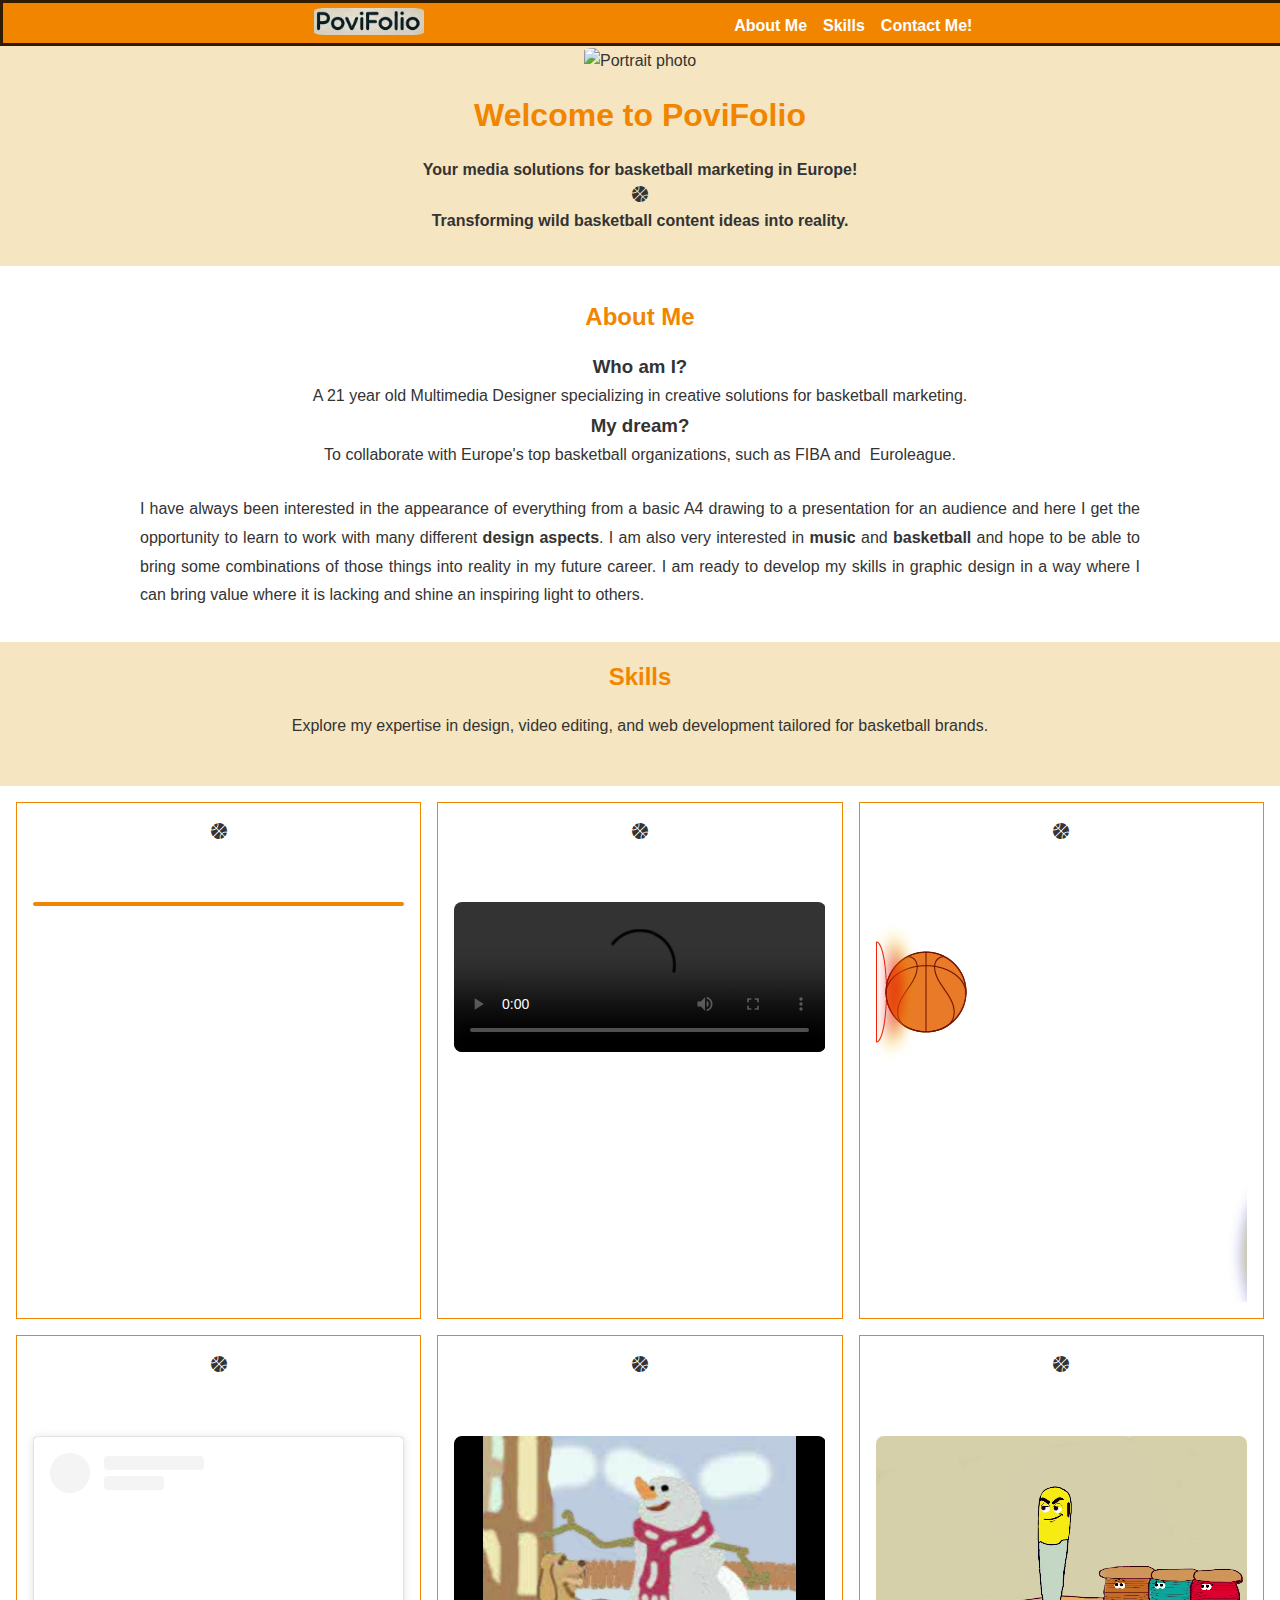
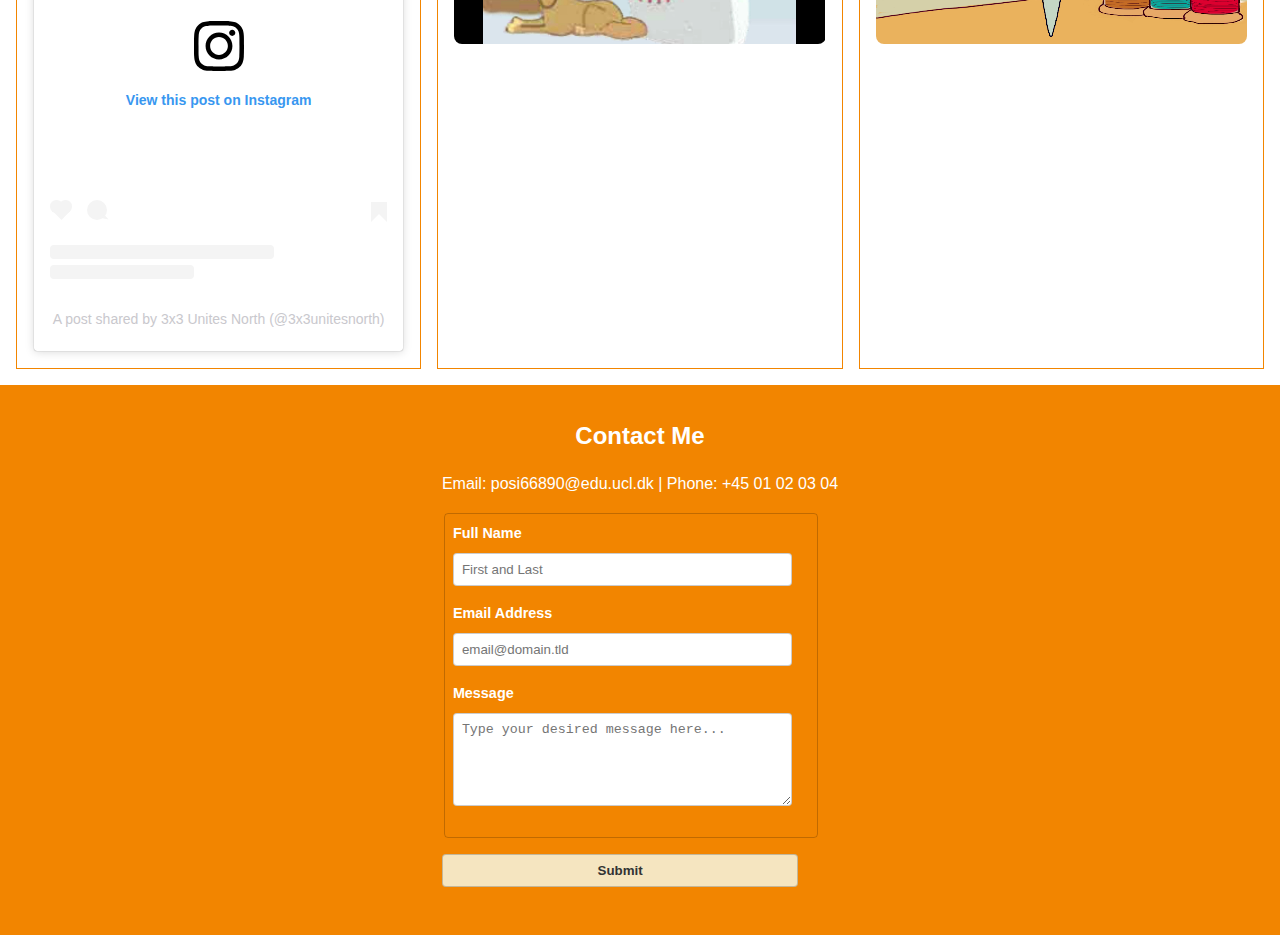
==== commit 86faa187: "about section ramble" ====
--- a/index.html
+++ b/index.html
@@ -33,14 +33,14 @@
     <section id="about" class="about">
         <div class="about__content">
             <h2>About Me</h2>
-            <p>
-                <strong>Who am I?</strong> A 21 year old Multimedia Designer specializing in creative solutions for basketball marketing.<br>
-                <strong>My dream?</strong> To collaborate with Europe's top basketball organizations, such as FIBA and Euroleague.
-                <br><br>
-                I have always been interested in the appearance of everything from a basic A4 drawing to a presentation for an audience and here I get the opportunity to learn to work with many different <strong>design aspects</strong>. 
+                <h3>Who am I?</h3>
+                <p>A 21 year old Multimedia Designer specializing in creative solutions for basketball marketing.</p>
+                <h3>My dream?</h3> 
+                <p>To collaborate with Europe's top basketball organizations, such as FIBA and&nbsp; Euroleague.</p>
+                <br>
+                <p>I have always been interested in the appearance of everything from a basic A4 drawing to a presentation for an audience and here I get the opportunity to learn to work with many different <strong>design aspects</strong>. 
                 I am also very interested in <strong>music</strong> and <strong>basketball</strong> and hope to be able to bring some combinations of those things into reality in my future career.
-                I am ready to develop my skills in graphic design in a way where I can bring value where it is lacking and shine an inspiring light to others. 
-            </p>
+                I am ready to develop my skills in graphic design in a way where I can bring value where it is lacking and shine an inspiring light to others.</p>
         </div>
     </section>
 
@@ -90,12 +90,13 @@
                 <div class="skills__animation"></div>
             </div>
     
-            <!-- Skill 4: Static Content -->
+            <!-- Skill 4: Instagram account -->
             <div class="skills__item">
                 <i class="fa-solid fa-basketball"></i>
                 <div class="skills__hover">
                     <p class="skills__text">Instagram account</p>
                 </div>
+                <!--  .instagram-media is a blockquote class - not mine (BEM)  -->
                 <blockquote class="instagram-media" data-instgrm-captioned data-instgrm-permalink="https://www.instagram.com/p/DDcJCPTNmQY/?utm_source=ig_embed&amp;utm_campaign=loading" data-instgrm-version="14" style=" background:#FFF; border:0; border-radius:3px; box-shadow:0 0 1px 0 rgba(0,0,0,0.5),0 1px 10px 0 rgba(0,0,0,0.15); margin: 1px; max-width:540px; min-width:326px; padding:0; width:99.375%; width:-webkit-calc(100% - 2px); width:calc(100% - 2px);"><div style="padding:16px;"> <a href="https://www.instagram.com/p/DDcJCPTNmQY/?utm_source=ig_embed&amp;utm_campaign=loading" style=" background:#FFFFFF; line-height:0; padding:0 0; text-align:center; text-decoration:none; width:100%;" target="_blank"> <div style=" display: flex; flex-direction: row; align-items: center;"> <div style="background-color: #F4F4F4; border-radius: 50%; flex-grow: 0; height: 40px; margin-right: 14px; width: 40px;"></div> <div style="display: flex; flex-direction: column; flex-grow: 1; justify-content: center;"> <div style=" background-color: #F4F4F4; border-radius: 4px; flex-grow: 0; height: 14px; margin-bottom: 6px; width: 100px;"></div> <div style=" background-color: #F4F4F4; border-radius: 4px; flex-grow: 0; height: 14px; width: 60px;"></div></div></div><div style="padding: 19% 0;"></div> <div style="display:block; height:50px; margin:0 auto 12px; width:50px;"><svg width="50px" height="50px" viewBox="0 0 60 60" version="1.1" xmlns="https://www.w3.org/2000/svg" xmlns:xlink="https://www.w3.org/1999/xlink"><g stroke="none" stroke-width="1" fill="none" fill-rule="evenodd"><g transform="translate(-511.000000, -20.000000)" fill="#000000"><g><path d="M556.869,30.41 C554.814,30.41 553.148,32.076 553.148,34.131 C553.148,36.186 554.814,37.852 556.869,37.852 C558.924,37.852 560.59,36.186 560.59,34.131 C560.59,32.076 558.924,30.41 556.869,30.41 M541,60.657 C535.114,60.657 530.342,55.887 530.342,50 C530.342,44.114 535.114,39.342 541,39.342 C546.887,39.342 551.658,44.114 551.658,50 C551.658,55.887 546.887,60.657 541,60.657 M541,33.886 C532.1,33.886 524.886,41.1 524.886,50 C524.886,58.899 532.1,66.113 541,66.113 C549.9,66.113 557.115,58.899 557.115,50 C557.115,41.1 549.9,33.886 541,33.886 M565.378,62.101 C565.244,65.022 564.756,66.606 564.346,67.663 C563.803,69.06 563.154,70.057 562.106,71.106 C561.058,72.155 560.06,72.803 558.662,73.347 C557.607,73.757 556.021,74.244 553.102,74.378 C549.944,74.521 548.997,74.552 541,74.552 C533.003,74.552 532.056,74.521 528.898,74.378 C525.979,74.244 524.393,73.757 523.338,73.347 C521.94,72.803 520.942,72.155 519.894,71.106 C518.846,70.057 518.197,69.06 517.654,67.663 C517.244,66.606 516.755,65.022 516.623,62.101 C516.479,58.943 516.448,57.996 516.448,50 C516.448,42.003 516.479,41.056 516.623,37.899 C516.755,34.978 517.244,33.391 517.654,32.338 C518.197,30.938 518.846,29.942 519.894,28.894 C520.942,27.846 521.94,27.196 523.338,26.654 C524.393,26.244 525.979,25.756 528.898,25.623 C532.057,25.479 533.004,25.448 541,25.448 C548.997,25.448 549.943,25.479 553.102,25.623 C556.021,25.756 557.607,26.244 558.662,26.654 C560.06,27.196 561.058,27.846 562.106,28.894 C563.154,29.942 563.803,30.938 564.346,32.338 C564.756,33.391 565.244,34.978 565.378,37.899 C565.522,41.056 565.552,42.003 565.552,50 C565.552,57.996 565.522,58.943 565.378,62.101 M570.82,37.631 C570.674,34.438 570.167,32.258 569.425,30.349 C568.659,28.377 567.633,26.702 565.965,25.035 C564.297,23.368 562.623,22.342 560.652,21.575 C558.743,20.834 556.562,20.326 553.369,20.18 C550.169,20.033 549.148,20 541,20 C532.853,20 531.831,20.033 528.631,20.18 C525.438,20.326 523.257,20.834 521.349,21.575 C519.376,22.342 517.703,23.368 516.035,25.035 C514.368,26.702 513.342,28.377 512.574,30.349 C511.834,32.258 511.326,34.438 511.181,37.631 C511.035,40.831 511,41.851 511,50 C511,58.147 511.035,59.17 511.181,62.369 C511.326,65.562 511.834,67.743 512.574,69.651 C513.342,71.625 514.368,73.296 516.035,74.965 C517.703,76.634 519.376,77.658 521.349,78.425 C523.257,79.167 525.438,79.673 528.631,79.82 C531.831,79.965 532.853,80.001 541,80.001 C549.148,80.001 550.169,79.965 553.369,79.82 C556.562,79.673 558.743,79.167 560.652,78.425 C562.623,77.658 564.297,76.634 565.965,74.965 C567.633,73.296 568.659,71.625 569.425,69.651 C570.167,67.743 570.674,65.562 570.82,62.369 C570.966,59.17 571,58.147 571,50 C571,41.851 570.966,40.831 570.82,37.631"></path></g></g></g></svg></div><div style="padding-top: 8px;"> <div style=" color:#3897f0; font-family:Arial,sans-serif; font-size:14px; font-style:normal; font-weight:550; line-height:18px;">View this post on Instagram</div></div><div style="padding: 12.5% 0;"></div> <div style="display: flex; flex-direction: row; margin-bottom: 14px; align-items: center;"><div> <div style="background-color: #F4F4F4; border-radius: 50%; height: 12.5px; width: 12.5px; transform: translateX(0px) translateY(7px);"></div> <div style="background-color: #F4F4F4; height: 12.5px; transform: rotate(-45deg) translateX(3px) translateY(1px); width: 12.5px; flex-grow: 0; margin-right: 14px; margin-left: 2px;"></div> <div style="background-color: #F4F4F4; border-radius: 50%; height: 12.5px; width: 12.5px; transform: translateX(9px) translateY(-18px);"></div></div><div style="margin-left: 8px;"> <div style=" background-color: #F4F4F4; border-radius: 50%; flex-grow: 0; height: 20px; width: 20px;"></div> <div style=" width: 0; height: 0; border-top: 2px solid transparent; border-left: 6px solid #f4f4f4; border-bottom: 2px solid transparent; transform: translateX(16px) translateY(-4px) rotate(30deg)"></div></div><div style="margin-left: auto;"> <div style=" width: 0px; border-top: 8px solid #F4F4F4; border-right: 8px solid transparent; transform: translateY(16px);"></div> <div style=" background-color: #F4F4F4; flex-grow: 0; height: 12px; width: 16px; transform: translateY(-4px);"></div> <div style=" width: 0; height: 0; border-top: 8px solid #F4F4F4; border-left: 8px solid transparent; transform: translateY(-4px) translateX(8px);"></div></div></div> <div style="display: flex; flex-direction: column; flex-grow: 1; justify-content: center; margin-bottom: 24px;"> <div style=" background-color: #F4F4F4; border-radius: 4px; flex-grow: 0; height: 14px; margin-bottom: 6px; width: 224px;"></div> <div style=" background-color: #F4F4F4; border-radius: 4px; flex-grow: 0; height: 14px; width: 144px;"></div></div></a><p style=" color:#c9c8cd; font-family:Arial,sans-serif; font-size:14px; line-height:17px; margin-bottom:0; margin-top:8px; overflow:hidden; padding:8px 0 7px; text-align:center; text-overflow:ellipsis; white-space:nowrap;"><a href="https://www.instagram.com/p/DDcJCPTNmQY/?utm_source=ig_embed&amp;utm_campaign=loading" style=" color:#c9c8cd; font-family:Arial,sans-serif; font-size:14px; font-style:normal; font-weight:normal; line-height:17px; text-decoration:none;" target="_blank">A post shared by 3x3 Unites North (@3x3unitesnorth)</a></p></div></blockquote>
 <script async src="//www.instagram.com/embed.js"></script>
 
--- a/onepager.css
+++ b/onepager.css
@@ -9,12 +9,14 @@
 }
 
 /* General Reset */
-body, h1, h2, p, ul, li {
+/* Any later code overwrites this*/
+body, h1, h2, h3, p, ul, li {
   margin: 0;
   padding: 0;
   box-sizing: border-box;
 }
 
+/*Mere generelle instillinger, siden alt er indenfor body*/
 body {
   font-family: Arial, sans-serif;
   background-color: var(--color-bg);
@@ -28,12 +30,14 @@
   display: flex;
   justify-content: space-evenly;
   align-items: center;
+  margin: 0 auto;
   position: fixed;
   width: 100%;
   z-index: 10;
   background-color: var(--color-primary);
-  padding: var(--spacing)/2;
+  padding-top: 5px;
   border: 3px solid var(--color-hover-bg);
+  ;
 }
 
 .navbar__menu {
@@ -85,43 +89,47 @@
 /* About Me Section */
 #about {
   display: flex;
-  width: 100%;
   justify-content: center;
+  max-width: 1000px;
+  margin: 0 auto;
   padding: 2rem;
   background-color: var(--color-bg);
   color: var(--color-text);
 }
 
-.about__content h2 {
+.about__content h2{
+  color: var(--color-primary);
+  margin-bottom: 1rem;
+}
+.about__content h2, h3 {
+  text-align: center;
+}
+
+.about__content p:last-of-type {
+  text-align: justify;
+  width: 100%;
+}
+
+.about__content p {
+  text-align: center;
+  font-size: 1rem;
+  line-height: 1.8;
+}
+
+
+/* Skills Section */
+.skills {
+  padding: var(--spacing);
+  background-color: var(--color-secondary);
+}
+
+.skills h2 {
   text-align: center;
   font-size: 1.5rem;
   color: var(--color-primary);
   margin-bottom: 1rem;
 }
 
-.about p {
-  font-size: 1rem;
-  line-height: 1.8;
-}
-
-#about > * {
-  width: 50%;
-  justify-content: center;
-  align-items: center;
-}
-/* Skills Section */
-.skills {
-  padding: 2rem;
-  background-color: var(--color-secondary);
-}
-
-.skills h2 {
-  text-align: center;
-  font-size: 1.5rem;
-  color: var(--color-primary);
-  margin-bottom: 1rem;
-}
-
 .skills p {
   text-align: center;
   font-size: 1rem;
@@ -130,13 +138,14 @@
 
 /* Skills Item */
 .container {
-  max-width: 100vw;
+  max-width: 1500px;
   display: grid;
-  grid-template-columns: repeat(3, 1fr);
+  grid-template-columns: repeat(3, minmax(250px, 1fr));
   gap: var(--spacing);
   justify-content: center; /* Center the grid items horizontally */
   align-content: center; /* Center the grid items vertically if there's extra space */
   padding: 1rem; /* Add padding for smaller screens */
+  margin: auto;
 }
 
 .skills__item {
@@ -257,27 +266,26 @@
   font-weight: bold;
 }
 
-/* Responsive Design */
-/* @media (max-width: 768px) {
-  .navbar__menu {
-    flex-direction: column;
-    gap: 1rem;
-  }
-
-  .navbar__link {
-    font-size: 0.9rem;
-  }
+/* Responsive Design  */
+@media (max-width: 768px) {
 
   .skills {
     display: flex;
     justify-content: center;
   }
-} */
+}
 
 @media (max-width: 768px) {
+  .navbar__menu {
+    flex-direction: column;
+    gap: 0.25rem;
+  }
+
   .navbar__link {
-
-  }
+    font-size: 0.9rem;
+  }
+
+
   .container {
     grid-template-columns: repeat(auto-fit, minmax(250px, 1fr)); /* Reduce column size */
     padding: 0.5rem;
@@ -292,11 +300,8 @@
     padding: 0.5rem; /* Reduce hover padding */
   }
 
-  .skills__animation {
-    height: 400px; /* Reduce size of animation */
-    width: 400px;
-  }
   .landing__img {
     max-width: 100%;
-  }
-}+    padding-top: 3rem;
+  }
+}
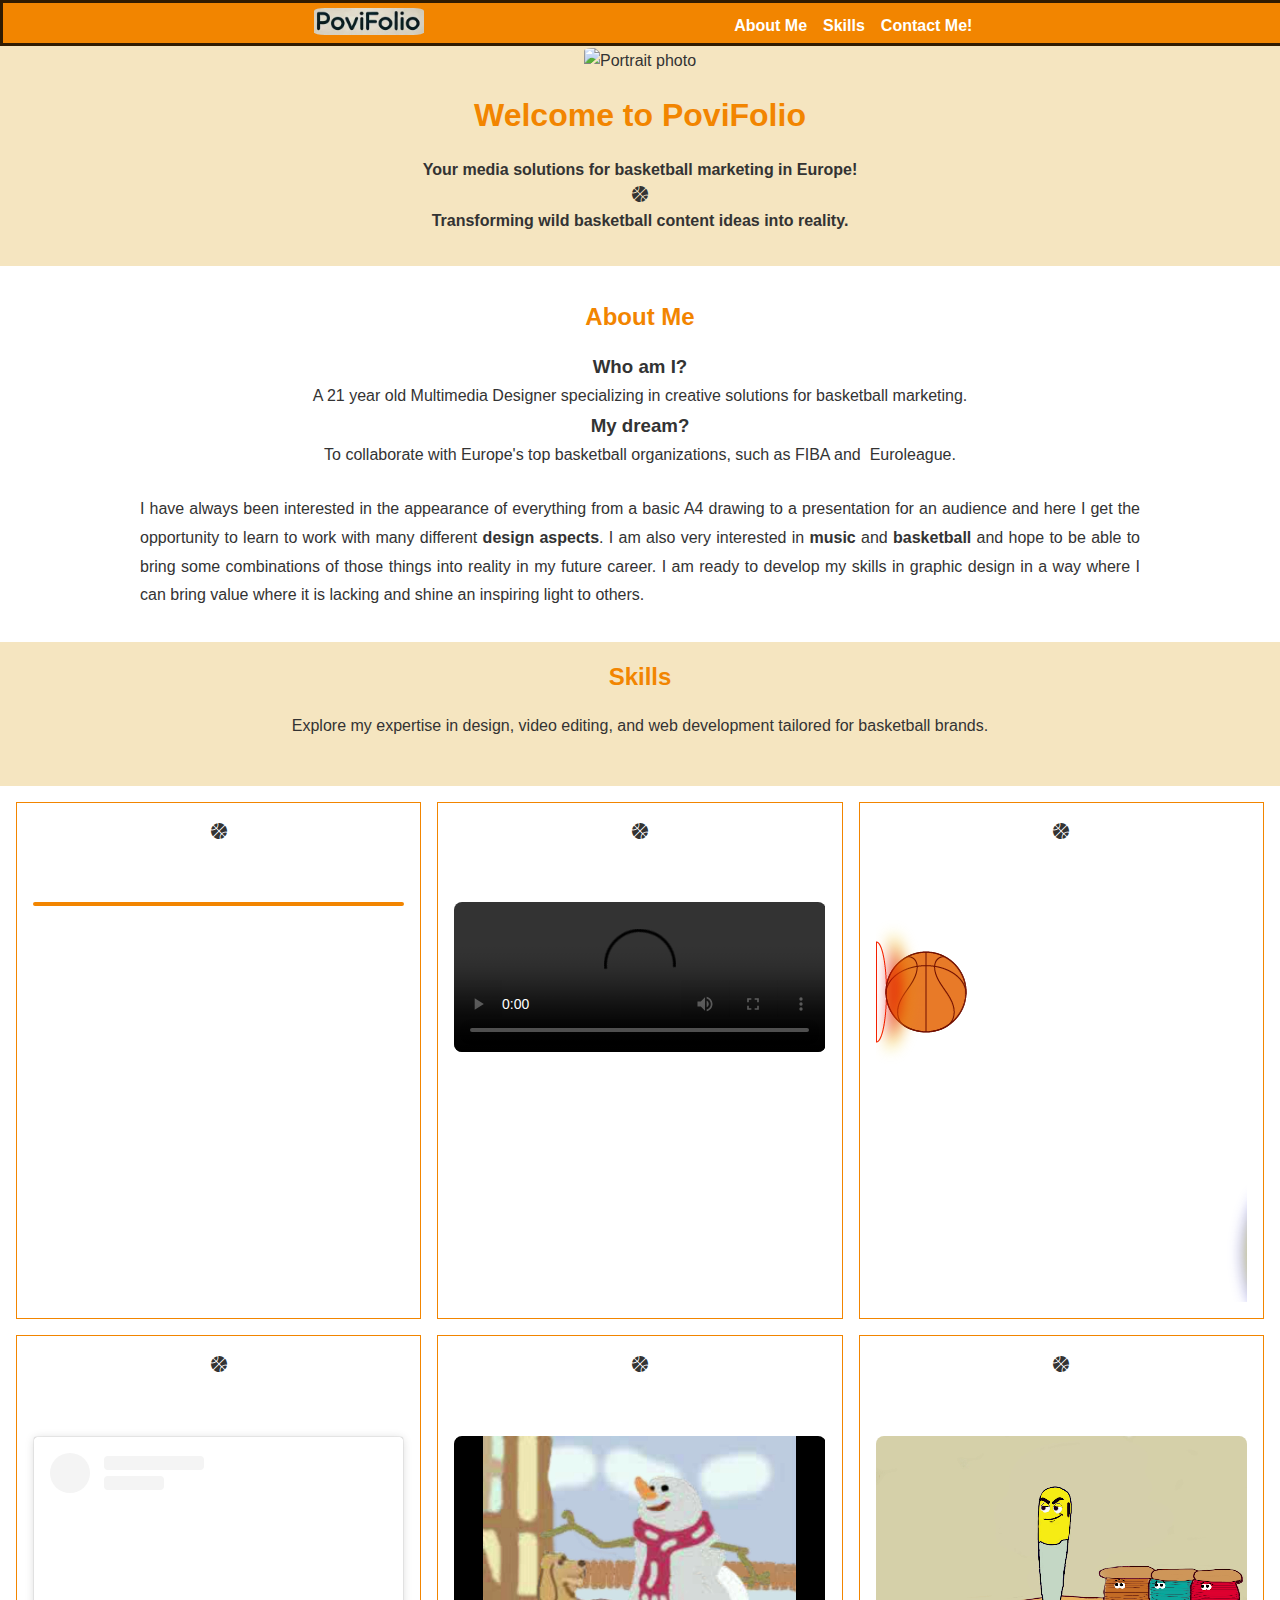
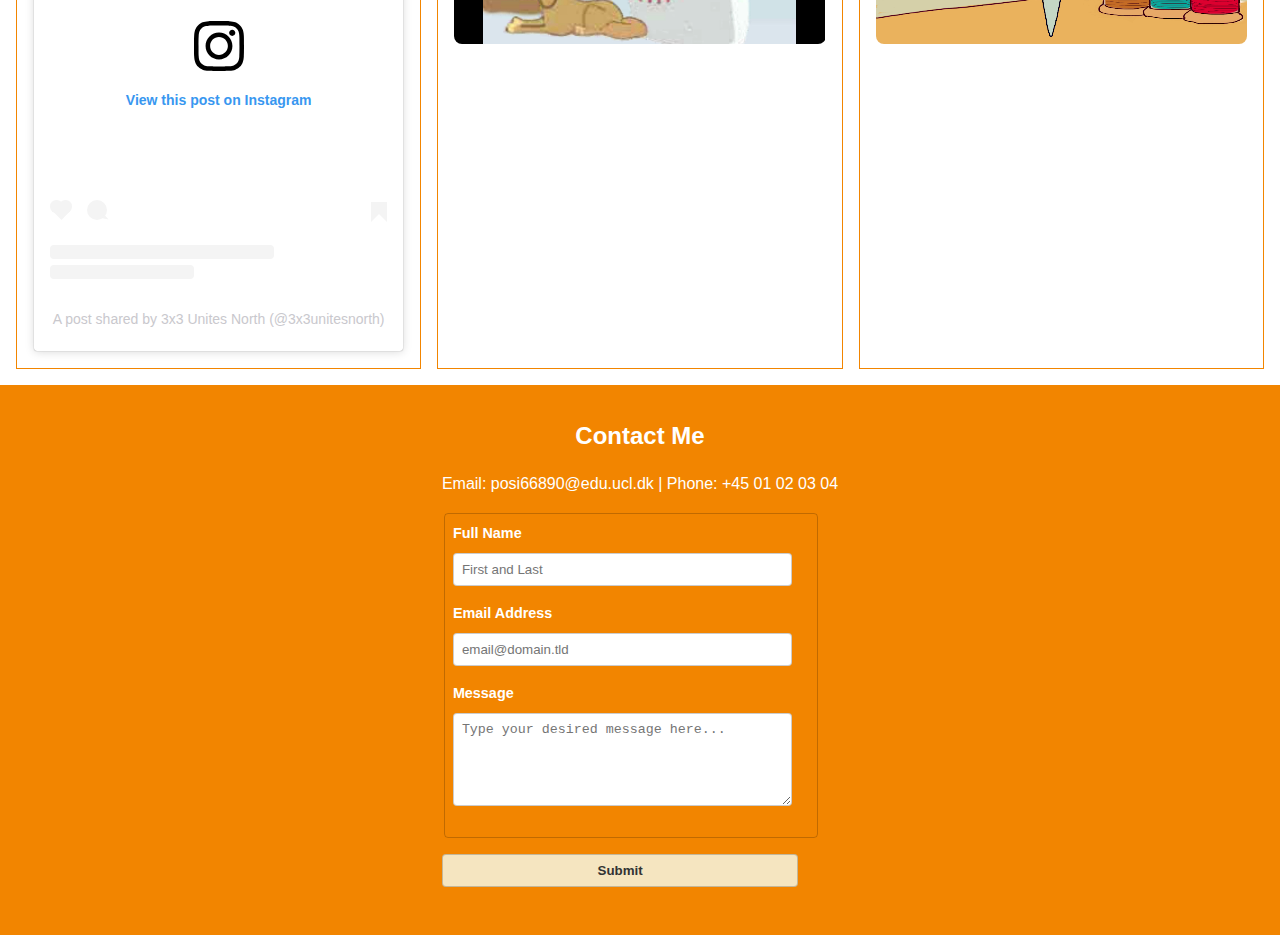
==== commit e228f7ed: "video trying to work make thing" ====
--- a/index.html
+++ b/index.html
@@ -25,7 +25,7 @@
         <img src="./img/IMG_2511.JPG" alt="Portrait photo" class="landing__img">
         <div class="landing__content">
             <h1>Welcome to PoviFolio</h1>
-            <p><strong>Your media solutions for basketball marketing in Europe!<br><i class="fa-solid fa-basketball"></i><br>Transforming wild basketball content ideas into reality.</p></strong>
+            <p><strong>Your media solutions for basketball marketing in Europe!<br><i class="fa-solid fa-basketball"></i><br>Transforming wild basketball content ideas into reality.</strong></p>
         </div>
     </section>
 
@@ -76,7 +76,7 @@
                     <p class="skills__text">Product Display Montage</p>
                 </div>
                 <video controls >
-                    <source src="./img/shoedisplay.webm" type="video/webm" />
+                    <source src="./img/shoedisplay.webm" type="video/webm" >
                   </video>
                   
             </div>
@@ -97,7 +97,7 @@
                     <p class="skills__text">Instagram account</p>
                 </div>
                 <!--  .instagram-media is a blockquote class - not mine (BEM)  -->
-                <blockquote class="instagram-media" data-instgrm-captioned data-instgrm-permalink="https://www.instagram.com/p/DDcJCPTNmQY/?utm_source=ig_embed&amp;utm_campaign=loading" data-instgrm-version="14" style=" background:#FFF; border:0; border-radius:3px; box-shadow:0 0 1px 0 rgba(0,0,0,0.5),0 1px 10px 0 rgba(0,0,0,0.15); margin: 1px; max-width:540px; min-width:326px; padding:0; width:99.375%; width:-webkit-calc(100% - 2px); width:calc(100% - 2px);"><div style="padding:16px;"> <a href="https://www.instagram.com/p/DDcJCPTNmQY/?utm_source=ig_embed&amp;utm_campaign=loading" style=" background:#FFFFFF; line-height:0; padding:0 0; text-align:center; text-decoration:none; width:100%;" target="_blank"> <div style=" display: flex; flex-direction: row; align-items: center;"> <div style="background-color: #F4F4F4; border-radius: 50%; flex-grow: 0; height: 40px; margin-right: 14px; width: 40px;"></div> <div style="display: flex; flex-direction: column; flex-grow: 1; justify-content: center;"> <div style=" background-color: #F4F4F4; border-radius: 4px; flex-grow: 0; height: 14px; margin-bottom: 6px; width: 100px;"></div> <div style=" background-color: #F4F4F4; border-radius: 4px; flex-grow: 0; height: 14px; width: 60px;"></div></div></div><div style="padding: 19% 0;"></div> <div style="display:block; height:50px; margin:0 auto 12px; width:50px;"><svg width="50px" height="50px" viewBox="0 0 60 60" version="1.1" xmlns="https://www.w3.org/2000/svg" xmlns:xlink="https://www.w3.org/1999/xlink"><g stroke="none" stroke-width="1" fill="none" fill-rule="evenodd"><g transform="translate(-511.000000, -20.000000)" fill="#000000"><g><path d="M556.869,30.41 C554.814,30.41 553.148,32.076 553.148,34.131 C553.148,36.186 554.814,37.852 556.869,37.852 C558.924,37.852 560.59,36.186 560.59,34.131 C560.59,32.076 558.924,30.41 556.869,30.41 M541,60.657 C535.114,60.657 530.342,55.887 530.342,50 C530.342,44.114 535.114,39.342 541,39.342 C546.887,39.342 551.658,44.114 551.658,50 C551.658,55.887 546.887,60.657 541,60.657 M541,33.886 C532.1,33.886 524.886,41.1 524.886,50 C524.886,58.899 532.1,66.113 541,66.113 C549.9,66.113 557.115,58.899 557.115,50 C557.115,41.1 549.9,33.886 541,33.886 M565.378,62.101 C565.244,65.022 564.756,66.606 564.346,67.663 C563.803,69.06 563.154,70.057 562.106,71.106 C561.058,72.155 560.06,72.803 558.662,73.347 C557.607,73.757 556.021,74.244 553.102,74.378 C549.944,74.521 548.997,74.552 541,74.552 C533.003,74.552 532.056,74.521 528.898,74.378 C525.979,74.244 524.393,73.757 523.338,73.347 C521.94,72.803 520.942,72.155 519.894,71.106 C518.846,70.057 518.197,69.06 517.654,67.663 C517.244,66.606 516.755,65.022 516.623,62.101 C516.479,58.943 516.448,57.996 516.448,50 C516.448,42.003 516.479,41.056 516.623,37.899 C516.755,34.978 517.244,33.391 517.654,32.338 C518.197,30.938 518.846,29.942 519.894,28.894 C520.942,27.846 521.94,27.196 523.338,26.654 C524.393,26.244 525.979,25.756 528.898,25.623 C532.057,25.479 533.004,25.448 541,25.448 C548.997,25.448 549.943,25.479 553.102,25.623 C556.021,25.756 557.607,26.244 558.662,26.654 C560.06,27.196 561.058,27.846 562.106,28.894 C563.154,29.942 563.803,30.938 564.346,32.338 C564.756,33.391 565.244,34.978 565.378,37.899 C565.522,41.056 565.552,42.003 565.552,50 C565.552,57.996 565.522,58.943 565.378,62.101 M570.82,37.631 C570.674,34.438 570.167,32.258 569.425,30.349 C568.659,28.377 567.633,26.702 565.965,25.035 C564.297,23.368 562.623,22.342 560.652,21.575 C558.743,20.834 556.562,20.326 553.369,20.18 C550.169,20.033 549.148,20 541,20 C532.853,20 531.831,20.033 528.631,20.18 C525.438,20.326 523.257,20.834 521.349,21.575 C519.376,22.342 517.703,23.368 516.035,25.035 C514.368,26.702 513.342,28.377 512.574,30.349 C511.834,32.258 511.326,34.438 511.181,37.631 C511.035,40.831 511,41.851 511,50 C511,58.147 511.035,59.17 511.181,62.369 C511.326,65.562 511.834,67.743 512.574,69.651 C513.342,71.625 514.368,73.296 516.035,74.965 C517.703,76.634 519.376,77.658 521.349,78.425 C523.257,79.167 525.438,79.673 528.631,79.82 C531.831,79.965 532.853,80.001 541,80.001 C549.148,80.001 550.169,79.965 553.369,79.82 C556.562,79.673 558.743,79.167 560.652,78.425 C562.623,77.658 564.297,76.634 565.965,74.965 C567.633,73.296 568.659,71.625 569.425,69.651 C570.167,67.743 570.674,65.562 570.82,62.369 C570.966,59.17 571,58.147 571,50 C571,41.851 570.966,40.831 570.82,37.631"></path></g></g></g></svg></div><div style="padding-top: 8px;"> <div style=" color:#3897f0; font-family:Arial,sans-serif; font-size:14px; font-style:normal; font-weight:550; line-height:18px;">View this post on Instagram</div></div><div style="padding: 12.5% 0;"></div> <div style="display: flex; flex-direction: row; margin-bottom: 14px; align-items: center;"><div> <div style="background-color: #F4F4F4; border-radius: 50%; height: 12.5px; width: 12.5px; transform: translateX(0px) translateY(7px);"></div> <div style="background-color: #F4F4F4; height: 12.5px; transform: rotate(-45deg) translateX(3px) translateY(1px); width: 12.5px; flex-grow: 0; margin-right: 14px; margin-left: 2px;"></div> <div style="background-color: #F4F4F4; border-radius: 50%; height: 12.5px; width: 12.5px; transform: translateX(9px) translateY(-18px);"></div></div><div style="margin-left: 8px;"> <div style=" background-color: #F4F4F4; border-radius: 50%; flex-grow: 0; height: 20px; width: 20px;"></div> <div style=" width: 0; height: 0; border-top: 2px solid transparent; border-left: 6px solid #f4f4f4; border-bottom: 2px solid transparent; transform: translateX(16px) translateY(-4px) rotate(30deg)"></div></div><div style="margin-left: auto;"> <div style=" width: 0px; border-top: 8px solid #F4F4F4; border-right: 8px solid transparent; transform: translateY(16px);"></div> <div style=" background-color: #F4F4F4; flex-grow: 0; height: 12px; width: 16px; transform: translateY(-4px);"></div> <div style=" width: 0; height: 0; border-top: 8px solid #F4F4F4; border-left: 8px solid transparent; transform: translateY(-4px) translateX(8px);"></div></div></div> <div style="display: flex; flex-direction: column; flex-grow: 1; justify-content: center; margin-bottom: 24px;"> <div style=" background-color: #F4F4F4; border-radius: 4px; flex-grow: 0; height: 14px; margin-bottom: 6px; width: 224px;"></div> <div style=" background-color: #F4F4F4; border-radius: 4px; flex-grow: 0; height: 14px; width: 144px;"></div></div></a><p style=" color:#c9c8cd; font-family:Arial,sans-serif; font-size:14px; line-height:17px; margin-bottom:0; margin-top:8px; overflow:hidden; padding:8px 0 7px; text-align:center; text-overflow:ellipsis; white-space:nowrap;"><a href="https://www.instagram.com/p/DDcJCPTNmQY/?utm_source=ig_embed&amp;utm_campaign=loading" style=" color:#c9c8cd; font-family:Arial,sans-serif; font-size:14px; font-style:normal; font-weight:normal; line-height:17px; text-decoration:none;" target="_blank">A post shared by 3x3 Unites North (@3x3unitesnorth)</a></p></div></blockquote>
+                <blockquote class="instagram-media" data-instgrm-captioned data-instgrm-permalink="https://www.instagram.com/p/DDcJCPTNmQY/?utm_source=ig_embed&amp;utm_campaign=loading" data-instgrm-version="14" style=" background:#FFF; border:0; border-radius:3px; box-shadow:0 0 1px 0 rgba(0,0,0,0.5),0 1px 10px 0 rgba(0,0,0,0.15); margin: 1px; max-width:540px; min-width:326px; padding:0; width:99.375%; width:-webkit-calc(100% - 2px); width:calc(100% - 2px);"><div style="padding:16px;"> <a href="https://www.instagram.com/p/DDcJCPTNmQY/?utm_source=ig_embed&amp;utm_campaign=loading" style=" background:#FFFFFF; line-height:0; padding:0 0; text-align:center; text-decoration:none; width:100%;" target="_blank"> <div style=" display: flex; flex-direction: row; align-items: center;"> <div style="background-color: #F4F4F4; border-radius: 50%; flex-grow: 0; height: 40px; margin-right: 14px; width: 40px;"></div> <div style="display: flex; flex-direction: column; flex-grow: 1; justify-content: center;"> <div style=" background-color: #F4F4F4; border-radius: 4px; flex-grow: 0; height: 14px; margin-bottom: 6px; width: 100px;"></div> <div style=" background-color: #F4F4F4; border-radius: 4px; flex-grow: 0; height: 14px; width: 60px;"></div></div></div><div style="padding: 19% 0;"></div> <div style="display:block; height:50px; margin:0 auto 12px; width:50px;"><svg width="50px" height="50px" viewBox="0 0 60 60" version="1.1" xmlns="http://www.w3.org/2000/svg" xmlns:xlink="http://www.w3.org/1999/xlink"><g stroke="none" stroke-width="1" fill="none" fill-rule="evenodd"><g transform="translate(-511.000000, -20.000000)" fill="#000000"><g><path d="M556.869,30.41 C554.814,30.41 553.148,32.076 553.148,34.131 C553.148,36.186 554.814,37.852 556.869,37.852 C558.924,37.852 560.59,36.186 560.59,34.131 C560.59,32.076 558.924,30.41 556.869,30.41 M541,60.657 C535.114,60.657 530.342,55.887 530.342,50 C530.342,44.114 535.114,39.342 541,39.342 C546.887,39.342 551.658,44.114 551.658,50 C551.658,55.887 546.887,60.657 541,60.657 M541,33.886 C532.1,33.886 524.886,41.1 524.886,50 C524.886,58.899 532.1,66.113 541,66.113 C549.9,66.113 557.115,58.899 557.115,50 C557.115,41.1 549.9,33.886 541,33.886 M565.378,62.101 C565.244,65.022 564.756,66.606 564.346,67.663 C563.803,69.06 563.154,70.057 562.106,71.106 C561.058,72.155 560.06,72.803 558.662,73.347 C557.607,73.757 556.021,74.244 553.102,74.378 C549.944,74.521 548.997,74.552 541,74.552 C533.003,74.552 532.056,74.521 528.898,74.378 C525.979,74.244 524.393,73.757 523.338,73.347 C521.94,72.803 520.942,72.155 519.894,71.106 C518.846,70.057 518.197,69.06 517.654,67.663 C517.244,66.606 516.755,65.022 516.623,62.101 C516.479,58.943 516.448,57.996 516.448,50 C516.448,42.003 516.479,41.056 516.623,37.899 C516.755,34.978 517.244,33.391 517.654,32.338 C518.197,30.938 518.846,29.942 519.894,28.894 C520.942,27.846 521.94,27.196 523.338,26.654 C524.393,26.244 525.979,25.756 528.898,25.623 C532.057,25.479 533.004,25.448 541,25.448 C548.997,25.448 549.943,25.479 553.102,25.623 C556.021,25.756 557.607,26.244 558.662,26.654 C560.06,27.196 561.058,27.846 562.106,28.894 C563.154,29.942 563.803,30.938 564.346,32.338 C564.756,33.391 565.244,34.978 565.378,37.899 C565.522,41.056 565.552,42.003 565.552,50 C565.552,57.996 565.522,58.943 565.378,62.101 M570.82,37.631 C570.674,34.438 570.167,32.258 569.425,30.349 C568.659,28.377 567.633,26.702 565.965,25.035 C564.297,23.368 562.623,22.342 560.652,21.575 C558.743,20.834 556.562,20.326 553.369,20.18 C550.169,20.033 549.148,20 541,20 C532.853,20 531.831,20.033 528.631,20.18 C525.438,20.326 523.257,20.834 521.349,21.575 C519.376,22.342 517.703,23.368 516.035,25.035 C514.368,26.702 513.342,28.377 512.574,30.349 C511.834,32.258 511.326,34.438 511.181,37.631 C511.035,40.831 511,41.851 511,50 C511,58.147 511.035,59.17 511.181,62.369 C511.326,65.562 511.834,67.743 512.574,69.651 C513.342,71.625 514.368,73.296 516.035,74.965 C517.703,76.634 519.376,77.658 521.349,78.425 C523.257,79.167 525.438,79.673 528.631,79.82 C531.831,79.965 532.853,80.001 541,80.001 C549.148,80.001 550.169,79.965 553.369,79.82 C556.562,79.673 558.743,79.167 560.652,78.425 C562.623,77.658 564.297,76.634 565.965,74.965 C567.633,73.296 568.659,71.625 569.425,69.651 C570.167,67.743 570.674,65.562 570.82,62.369 C570.966,59.17 571,58.147 571,50 C571,41.851 570.966,40.831 570.82,37.631"></path></g></g></g></svg></div><div style="padding-top: 8px;"> <div style=" color:#3897f0; font-family:Arial,sans-serif; font-size:14px; font-style:normal; font-weight:550; line-height:18px;">View this post on Instagram</div></div><div style="padding: 12.5% 0;"></div> <div style="display: flex; flex-direction: row; margin-bottom: 14px; align-items: center;"><div> <div style="background-color: #F4F4F4; border-radius: 50%; height: 12.5px; width: 12.5px; transform: translateX(0px) translateY(7px);"></div> <div style="background-color: #F4F4F4; height: 12.5px; transform: rotate(-45deg) translateX(3px) translateY(1px); width: 12.5px; flex-grow: 0; margin-right: 14px; margin-left: 2px;"></div> <div style="background-color: #F4F4F4; border-radius: 50%; height: 12.5px; width: 12.5px; transform: translateX(9px) translateY(-18px);"></div></div><div style="margin-left: 8px;"> <div style=" background-color: #F4F4F4; border-radius: 50%; flex-grow: 0; height: 20px; width: 20px;"></div> <div style=" width: 0; height: 0; border-top: 2px solid transparent; border-left: 6px solid #f4f4f4; border-bottom: 2px solid transparent; transform: translateX(16px) translateY(-4px) rotate(30deg)"></div></div><div style="margin-left: auto;"> <div style=" width: 0px; border-top: 8px solid #F4F4F4; border-right: 8px solid transparent; transform: translateY(16px);"></div> <div style=" background-color: #F4F4F4; flex-grow: 0; height: 12px; width: 16px; transform: translateY(-4px);"></div> <div style=" width: 0; height: 0; border-top: 8px solid #F4F4F4; border-left: 8px solid transparent; transform: translateY(-4px) translateX(8px);"></div></div></div> <div style="display: flex; flex-direction: column; flex-grow: 1; justify-content: center; margin-bottom: 24px;"> <div style=" background-color: #F4F4F4; border-radius: 4px; flex-grow: 0; height: 14px; margin-bottom: 6px; width: 224px;"></div> <div style=" background-color: #F4F4F4; border-radius: 4px; flex-grow: 0; height: 14px; width: 144px;"></div></div></a><p style=" color:#c9c8cd; font-family:Arial,sans-serif; font-size:14px; line-height:17px; margin-bottom:0; margin-top:8px; overflow:hidden; padding:8px 0 7px; text-align:center; text-overflow:ellipsis; white-space:nowrap;"><a href="https://www.instagram.com/p/DDcJCPTNmQY/?utm_source=ig_embed&amp;utm_campaign=loading" style=" color:#c9c8cd; font-family:Arial,sans-serif; font-size:14px; font-style:normal; font-weight:normal; line-height:17px; text-decoration:none;" target="_blank">A post shared by 3x3 Unites North (@3x3unitesnorth)</a></p></div></blockquote>
 <script async src="//www.instagram.com/embed.js"></script>
 
             </div>
@@ -108,7 +108,7 @@
                 <div class="skills__hover">
                     <p class="skills__text">After Effects Animation of a HCA fairytale</p>
                 </div>
-                <video src="./img/Snemanden.webm" type="video/webm"></video>
+                <video src="./img/Snemanden.webm" autoplay></video>
             </div>
 
             <!-- Skill 6: Static Content -->
@@ -117,7 +117,7 @@
                 <div class="skills__hover">
                     <p class="skills__text">After Effects Animation of a HCA fairytale</p>
                 </div>
-                <video src="./img/Stoppenålen.webm" type="video/webm"></video>
+                <video src="./img/Stoppenålen.webm" autoplay></video>
             </div>
         </div>
     </main>
@@ -178,4 +178,4 @@
     
     </script>
 </body>
-</html>
+</html>--- a/onepager.css
+++ b/onepager.css
@@ -37,7 +37,6 @@
   background-color: var(--color-primary);
   padding-top: 5px;
   border: 3px solid var(--color-hover-bg);
-  ;
 }
 
 .navbar__menu {
@@ -73,7 +72,8 @@
   width: 500px;
   height: auto;
   border-radius: 10%;
-  margin: 1rem;
+  margin: 1rem auto;
+
 }
 
 .landing h1 {
@@ -142,8 +142,8 @@
   display: grid;
   grid-template-columns: repeat(3, minmax(250px, 1fr));
   gap: var(--spacing);
-  justify-content: center; /* Center the grid items horizontally */
-  align-content: center; /* Center the grid items vertically if there's extra space */
+  justify-content: center; 
+  align-content: center; /* Center vertically if there's extra space */
   padding: 1rem; /* Add padding for smaller screens */
   margin: auto;
 }
@@ -266,15 +266,6 @@
   font-weight: bold;
 }
 
-/* Responsive Design  */
-@media (max-width: 768px) {
-
-  .skills {
-    display: flex;
-    justify-content: center;
-  }
-}
-
 @media (max-width: 768px) {
   .navbar__menu {
     flex-direction: column;
@@ -285,12 +276,16 @@
     font-size: 0.9rem;
   }
 
-
   .container {
     grid-template-columns: repeat(auto-fit, minmax(250px, 1fr)); /* Reduce column size */
     padding: 0.5rem;
   }
 
+  .skills {
+    display: flex;
+    justify-content: center;
+  }
+
   .skills__item {
     padding: 0.8rem; /* Reduce padding */
     font-size: 0.9rem; /* Adjust font size */
